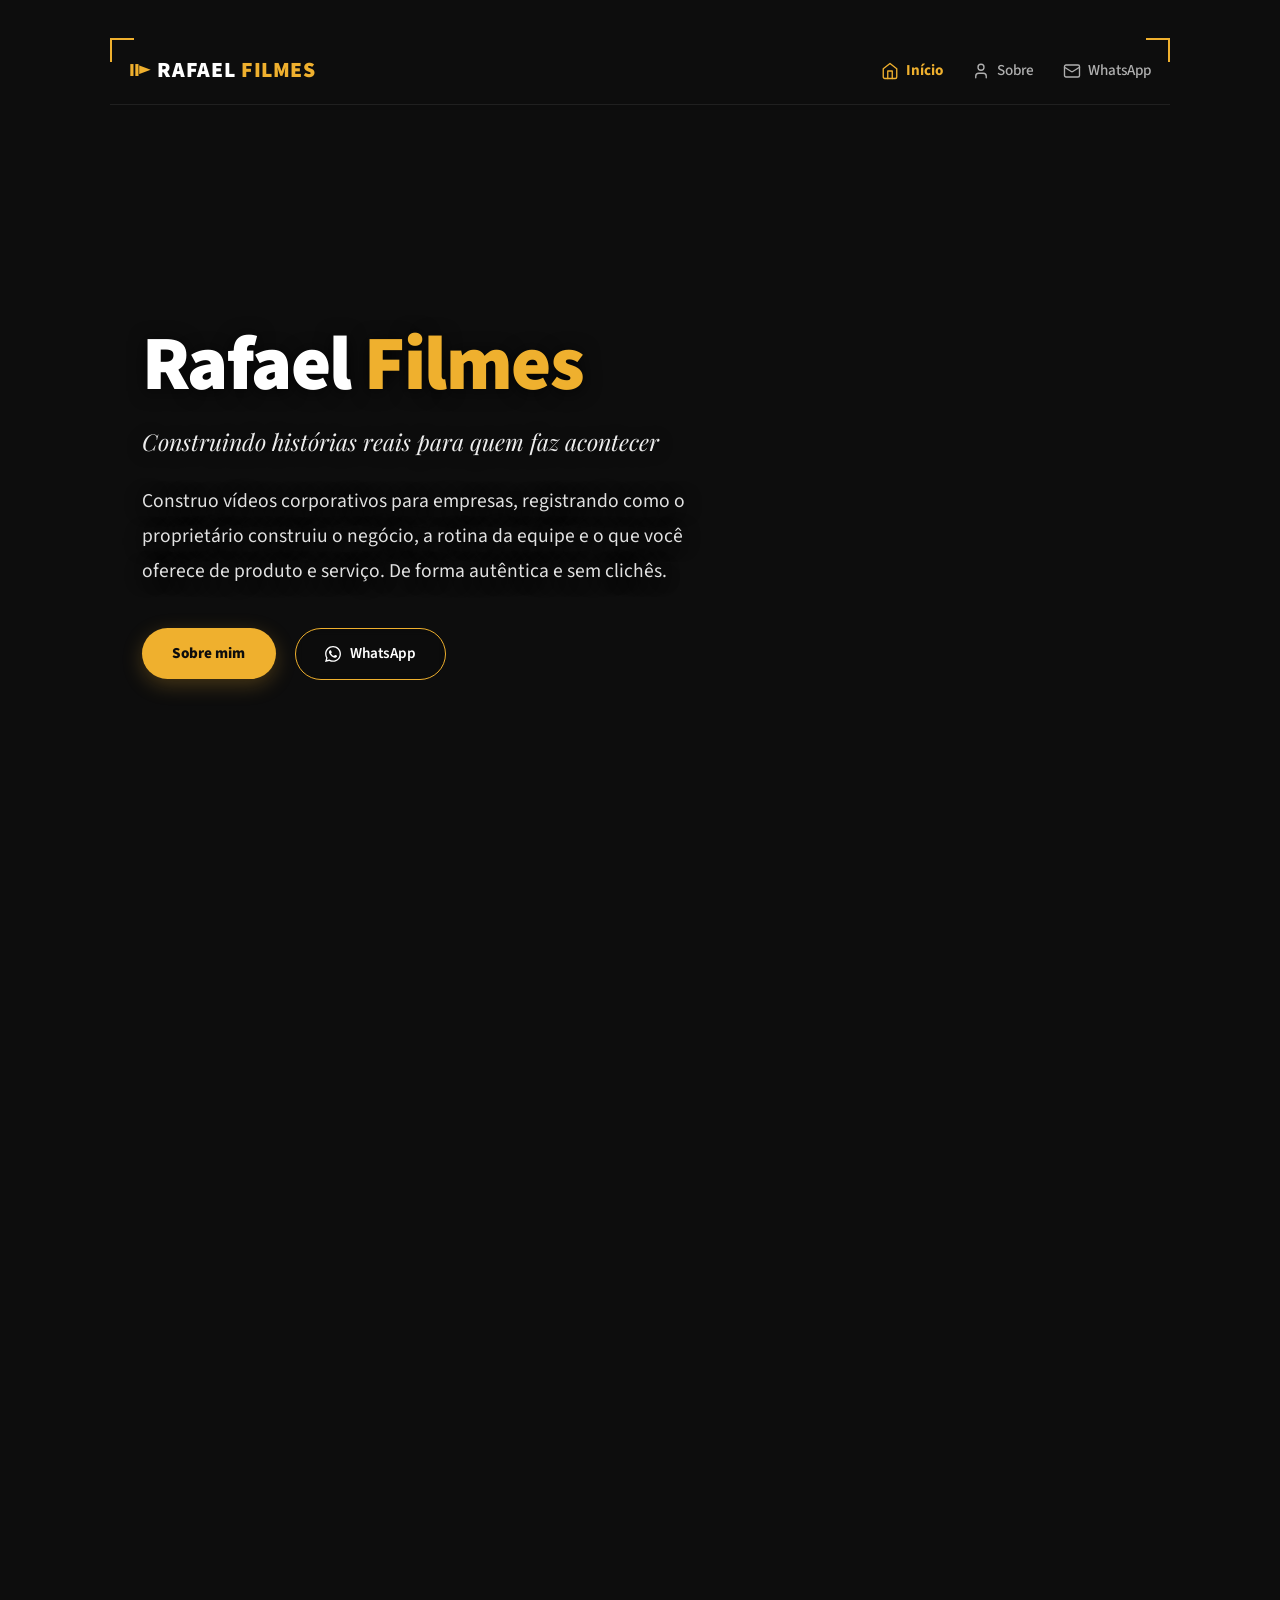
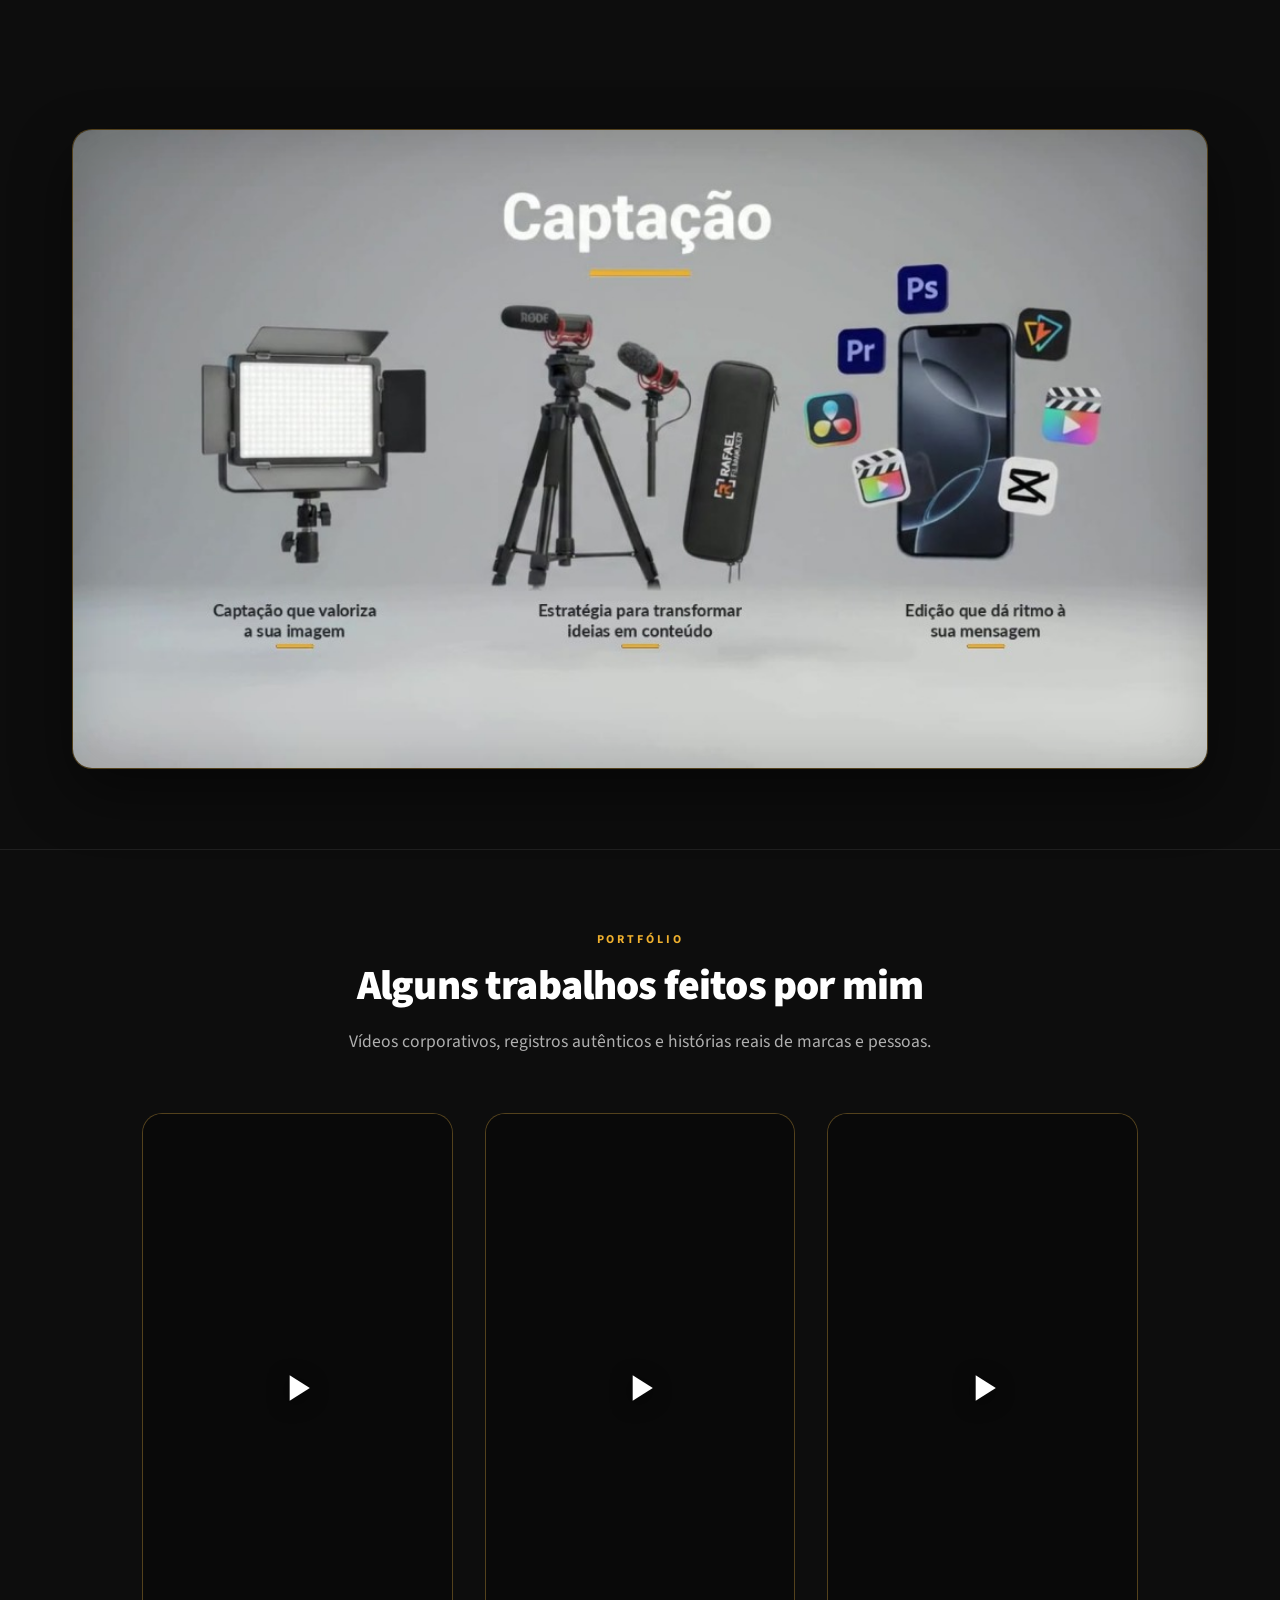
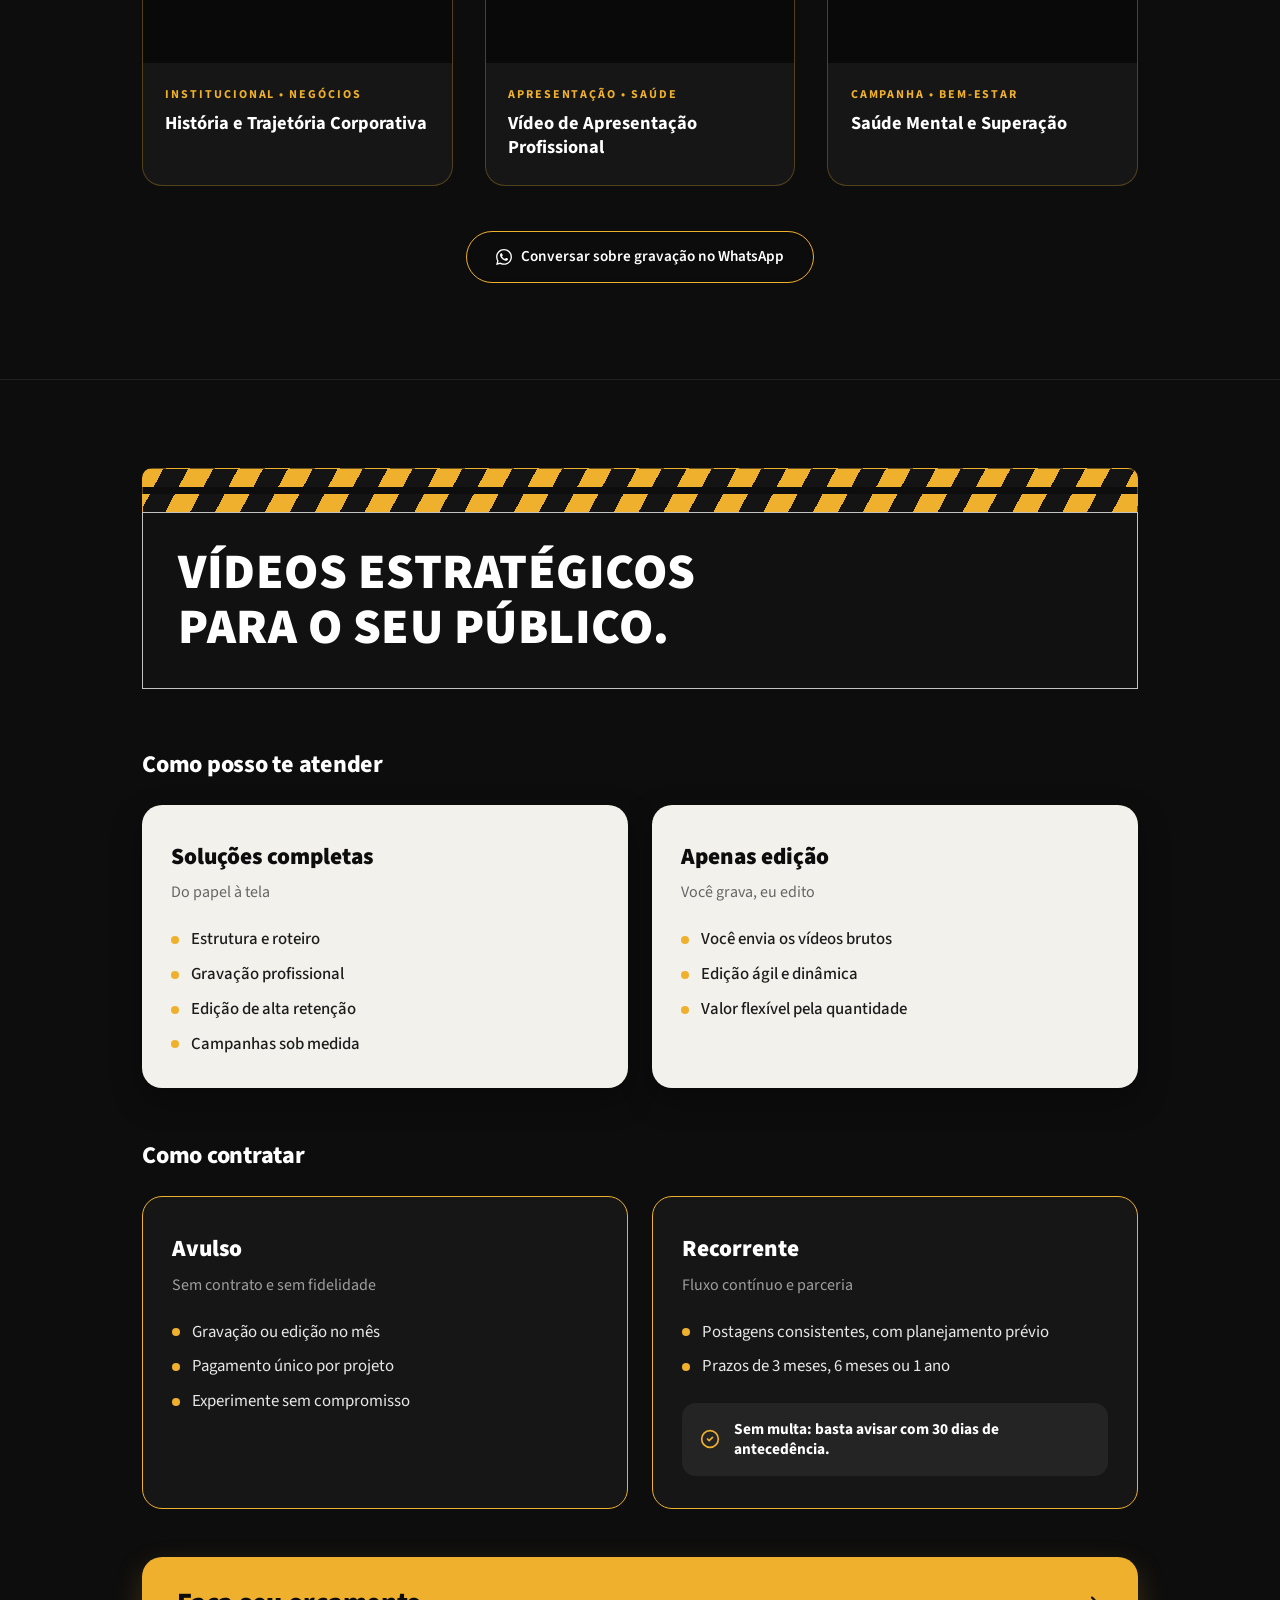
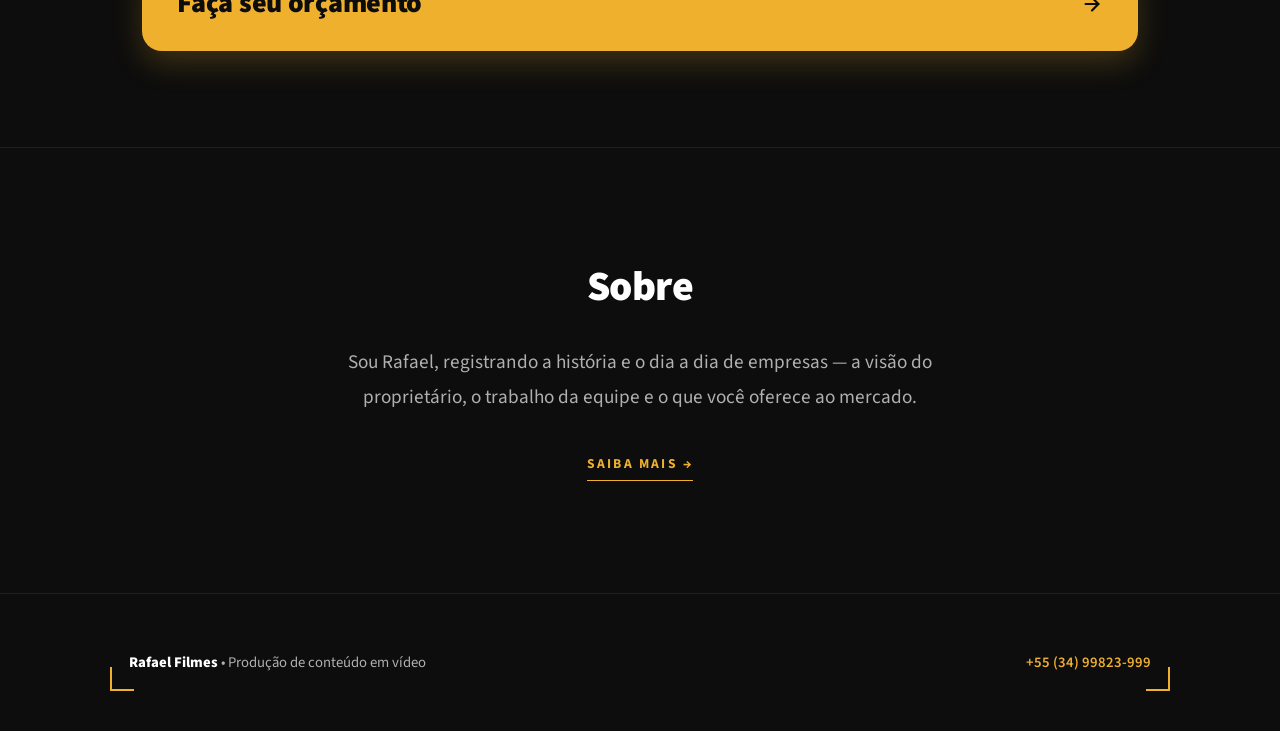
==== index.html @ b5380aaa "fix(mobile): re-mux MP4 com faststart (moov no inicio), previne auto-pause indevido no load, remove " ====
<!DOCTYPE html>
<html lang="pt-BR">
<head>
  <meta charset="UTF-8">
  <meta name="viewport" content="width=device-width, initial-scale=1.0">
  <title>Rafael Filmes</title>
  <meta name="description" content="Filmes e registros corporativos para empresas. Mostrando como você construiu o seu negócio e sua equipe.">

  <!-- Fontes Oficiais Idênticas à Referência (Playfair Display & Source Sans 3) -->
  <link rel="preconnect" href="https://fonts.googleapis.com">
  <link rel="preconnect" href="https://fonts.gstatic.com" crossorigin>
  <link href="https://fonts.googleapis.com/css2?family=Playfair+Display:ital,wght@0,400;0,500;0,600;0,700;1,400;1,500;1,600&family=Source+Sans+3:ital,wght@0,300;0,400;0,500;0,600;0,700;0,900;1,300;1,400&display=swap" rel="stylesheet">

  <link rel="stylesheet" href="css/style.css?v=9">
</head>
<body>

  <!-- ==========================================================================
       HERO + HEADER TRAVADOS NO SCROLL ENQUANTO O VÍDEO AVANÇA/VOLTA
       ========================================================================== -->
  <div class="hero-scroll-track" id="heroScrollTrack">
    <div class="hero-sticky-stage" id="heroStickyStage">

      <!-- Camada de Fundo da Hero: Vídeo Controlado pelo Scroll + Gradiente de Leitura -->
      <div class="hero-bg-video-layer" aria-hidden="true">
        <video
          id="heroScrollVideo"
          class="hero-scroll-video"
          src="videos/video_camera_1080p_limpo_sem_marca.mp4?v=2"
          muted
          playsinline
          webkit-playsinline
          preload="auto"
          disablePictureInPicture
          disableRemotePlayback
          tabindex="-1"></video>
        <div class="hero-bg-gradient"></div>
      </div>

      <!-- ======================================================================
           HEADER MINIMALISTA
           ====================================================================== -->
      <header class="site-header">
        <div class="container header-row">
          <a href="index.html" class="logo">
            <span class="logo-icon">II&#9658;</span> RAFAEL <span class="logo-accent">FILMES</span>
          </a>

          <nav class="nav-links" id="navLinks">
            <a href="index.html" class="nav-item active">
              <svg width="18" height="18" viewBox="0 0 24 24" fill="none" stroke="currentColor" stroke-width="1.8" stroke-linecap="round" stroke-linejoin="round">
                <path d="m3 9 9-7 9 7v11a2 2 0 0 1-2 2H5a2 2 0 0 1-2-2z"></path>
                <polyline points="9 22 9 12 15 12 15 22"></polyline>
              </svg>
              <span>Início</span>
            </a>

            <a href="sobre.html" class="nav-item">
              <svg width="18" height="18" viewBox="0 0 24 24" fill="none" stroke="currentColor" stroke-width="1.8" stroke-linecap="round" stroke-linejoin="round">
                <path d="M19 21v-2a4 4 0 0 0-4-4H9a4 4 0 0 0-4 4v2"></path>
                <circle cx="12" cy="7" r="4"></circle>
              </svg>
              <span>Sobre</span>
            </a>

            <!-- Redirecionamento exclusivo para WhatsApp -->
            <a href="https://wa.me/553499823999?text=Ol%C3%A1%20Rafael,%20vi%20seu%20site%20e%20gostaria%20de%20conversar%20sobre%20um%20v%C3%ADdeo%20para%20minha%20empresa." 
               class="nav-item" 
               target="_blank" 
               rel="noopener noreferrer">
              <svg width="18" height="18" viewBox="0 0 24 24" fill="none" stroke="currentColor" stroke-width="1.8" stroke-linecap="round" stroke-linejoin="round">
                <rect width="20" height="16" x="2" y="4" rx="2"></rect>
                <path d="m22 7-8.97 5.7a1.94 1.94 0 0 1-2.06 0L2 7"></path>
              </svg>
              <span>WhatsApp</span>
            </a>
          </nav>
        </div>
      </header>

      <!-- ======================================================================
           HERO PRINCIPAL (TEXTO SOBRE A ANIMAÇÃO DE FUNDO)
           ====================================================================== -->
      <section class="container hero-section-wrap">
        <div class="hero-minimal">
          <div class="hero-text-col">
            <h1 class="hero-name">Rafael <span class="logo-accent">Filmes</span></h1>
            <p class="hero-subtitle">Construindo histórias reais para quem faz acontecer</p>

            <p class="hero-bio">
            Construo vídeos corporativos para empresas, registrando como o proprietário construiu o negócio, a rotina da equipe e o que você oferece de produto e serviço. De forma autêntica e sem clichês.
            </p>

            <div class="hero-actions">
              <!-- Botão "Sobre mim" (Amarelo Âmbar da Paleta) -->
              <a href="sobre.html" class="btn-pill-light">
                Sobre mim
              </a>

              <!-- Botão WhatsApp direto -->
              <a href="https://wa.me/553499823999?text=Ol%C3%A1%20Rafael,%20gostaria%20de%20conversar%20sobre%20a%20grava%C3%A7%C3%A3o%20de%20um%20v%C3%ADdeo%20para%20minha%20empresa." 
                 class="btn-pill-outline" 
                 target="_blank" 
                 rel="noopener noreferrer">
                <svg width="16" height="16" viewBox="0 0 24 24" fill="currentColor">
                  <path d="M.057 24l1.687-6.163c-1.041-1.804-1.588-3.849-1.587-5.946.003-6.556 5.338-11.891 11.893-11.891 3.181.001 6.167 1.24 8.413 3.488 2.245 2.248 3.481 5.236 3.48 8.414-.003 6.557-5.338 11.892-11.893 11.892-1.99-.001-3.951-.5-5.688-1.448l-6.305 1.654zm6.597-3.807c1.676.995 3.276 1.591 5.392 1.592 5.448 0 9.886-4.434 9.889-9.885.002-5.462-4.415-9.89-9.881-9.892-5.452 0-9.887 4.434-9.889 9.884-.001 2.225.651 3.891 1.746 5.634l-.999 3.648 3.742-.981zm11.387-5.464c-.074-.124-.272-.198-.57-.347-.297-.149-1.758-.868-2.031-.967-.272-.099-.47-.149-.669.149-.198.297-.768.967-.941 1.165-.173.198-.347.223-.644.074-.297-.149-1.255-.462-2.39-1.475-.883-.788-1.48-1.761-1.653-2.059-.173-.297-.018-.458.13-.606.134-.133.297-.347.446-.521.151-.172.2-.296.3-.495.099-.198.05-.372-.025-.521-.075-.148-.669-1.611-.916-2.206-.242-.579-.487-.501-.669-.51l-.57-.01c-.198 0-.52.074-.792.372s-1.04 1.016-1.04 2.479 1.065 2.876 1.213 3.074c.149.198 2.095 3.2 5.076 4.487.709.306 1.263.489 1.694.626.712.226 1.36.194 1.872.118.571-.085 1.758-.719 2.006-1.413.248-.695.248-1.29.173-1.414z"/>
                </svg>
                <span>WhatsApp</span>
              </a>
            </div>
          </div>
        </div>
      </section>

    </div>
  </div>

  <main>

    <!-- ==========================================================================
         SEÇÃO: CAPTAÇÃO · ESTRATÉGIA · EDIÇÃO
         ========================================================================== -->
    <section class="home-captacao-section" aria-label="Como os vídeos são produzidos">
      <div class="cap-wrap">
        <div class="cap-block" id="captacao">
          <div class="cap-stage">
            <video id="capVideo" class="cap-video"
                   src="videos/captacao_editado.mp4?v=5"
                   poster="img/captacao_poster.jpg"
                   muted
                   playsinline
                   webkit-playsinline
                   loop
                   preload="auto"
                   disablePictureInPicture
                   disableRemotePlayback
                   autoplay controlsList="nodownload nofullscreen noremoteplayback noplaybackrate"
                   aria-label="Captação, estratégia e edição: como os vídeos da Rafael Filmes são produzidos">
            </video>
          </div>

          <div class="cap-texts">
            <article class="cap-col" data-reveal="3.7">
              <h3 class="cap-col-title">Captação que valoriza a sua imagem</h3>
              <p>Cada detalhe da gravação é pensado para transmitir profissionalismo, autoridade e credibilidade. A captação combina enquadramento, iluminação, qualidade de áudio e direção visual para transformar a sua mensagem em um conteúdo claro, envolvente e alinhado ao posicionamento da sua marca.</p>
            </article>

            <article class="cap-col" data-reveal="4.6">
              <h3 class="cap-col-title">Estratégia para transformar ideias em conteúdo</h3>
              <p>Um vídeo relevante começa antes da gravação. Estrutura o roteiro, organiza a narrativa e direciona cada etapa para que o conteúdo tenha clareza, ritmo e propósito. O resultado é uma comunicação mais objetiva, natural e preparada para prender a atenção do público.</p>
            </article>

            <article class="cap-col" data-reveal="5.5">
              <h3 class="cap-col-title">Edição que dá ritmo à sua mensagem</h3>
              <p>Na pós-produção, cada corte é pensado para manter o interesse e potencializar a comunicação. O vídeo recebe edição dinâmica, legendas, trilha sonora, elementos visuais, ajustes de cor e recursos criativos que tornam o conteúdo mais profissional, atual e adequado às plataformas digitais.</p>
            </article>
          </div>
        </div>
      </div>
    </section>

    <!-- ==========================================================================
         SEÇÃO: ALGUNS TRABALHOS FEITOS POR MIM
         ========================================================================== -->
    <section class="home-portfolio-section">
      <div class="container">
        <div class="portfolio-header">
          <p class="portfolio-kicker">Portfólio</p>
          <h2 class="portfolio-title">Alguns trabalhos feitos por mim</h2>
          <p class="portfolio-subtitle">
            Vídeos corporativos, registros autênticos e histórias reais de marcas e pessoas.
          </p>
        </div>

        <div class="portfolio-grid">
          <!-- Vídeo 1 -->
          <article class="portfolio-card">
            <div class="portfolio-video-wrap">
              <video class="portfolio-video" disablePictureInPicture preload="auto" playsinline>
                <source src="videos/video1.mp4#t=0.1" type="video/mp4">
                Seu navegador não suporta este formato de vídeo.
              </video>
            </div>
            <div class="portfolio-card-info">
              <span class="portfolio-card-category">Institucional &bull; Negócios</span>
              <h3 class="portfolio-card-title">História e Trajetória Corporativa</h3>
            </div>
          </article>

          <!-- Vídeo 2 -->
          <article class="portfolio-card">
            <div class="portfolio-video-wrap">
              <video class="portfolio-video" disablePictureInPicture preload="auto" playsinline>
                <source src="videos/video2.mp4#t=0.1" type="video/mp4">
                Seu navegador não suporta este formato de vídeo.
              </video>
            </div>
            <div class="portfolio-card-info">
              <span class="portfolio-card-category">Apresentação &bull; Saúde</span>
              <h3 class="portfolio-card-title">Vídeo de Apresentação Profissional</h3>
            </div>
          </article>

          <!-- Vídeo 3 -->
          <article class="portfolio-card">
            <div class="portfolio-video-wrap">
              <video class="portfolio-video" disablePictureInPicture preload="auto" playsinline>
                <source src="videos/video3.mp4#t=0.1" type="video/mp4">
                Seu navegador não suporta este formato de vídeo.
              </video>
            </div>
            <div class="portfolio-card-info">
              <span class="portfolio-card-category">Campanha &bull; Bem-estar</span>
              <h3 class="portfolio-card-title">Saúde Mental e Superação</h3>
            </div>
          </article>
        </div>

        <!-- Botão de Ação abaixo dos vídeos (igual à referência) -->
        <div class="portfolio-footer-cta">
          <a href="https://wa.me/553499823999?text=Ol%C3%A1%20Rafael,%20vi%20seus%20v%C3%ADdeos%20e%20gostaria%20de%20conversar%20sobre%20a%20grava%C3%A7%C3%A3o%20de%20um%20v%C3%ADdeo." 
             class="btn-pill-outline" 
             target="_blank" 
             rel="noopener noreferrer">
            <svg width="16" height="16" viewBox="0 0 24 24" fill="currentColor">
              <path d="M.057 24l1.687-6.163c-1.041-1.804-1.588-3.849-1.587-5.946.003-6.556 5.338-11.891 11.893-11.891 3.181.001 6.167 1.24 8.413 3.488 2.245 2.248 3.481 5.236 3.48 8.414-.003 6.557-5.338 11.892-11.893 11.892-1.99-.001-3.951-.5-5.688-1.448l-6.305 1.654zm6.597-3.807c1.676.995 3.276 1.591 5.392 1.592 5.448 0 9.886-4.434 9.889-9.885.002-5.462-4.415-9.89-9.881-9.892-5.452 0-9.887 4.434-9.889 9.884-.001 2.225.651 3.891 1.746 5.634l-.999 3.648 3.742-.981zm11.387-5.464c-.074-.124-.272-.198-.57-.347-.297-.149-1.758-.868-2.031-.967-.272-.099-.47-.149-.669.149-.198.297-.768.967-.941 1.165-.173.198-.347.223-.644.074-.297-.149-1.255-.462-2.39-1.475-.883-.788-1.48-1.761-1.653-2.059-.173-.297-.018-.458.13-.606.134-.133.297-.347.446-.521.151-.172.2-.296.3-.495.099-.198.05-.372-.025-.521-.075-.148-.669-1.611-.916-2.206-.242-.579-.487-.501-.669-.51l-.57-.01c-.198 0-.52.074-.792.372s-1.04 1.016-1.04 2.479 1.065 2.876 1.213 3.074c.149.198 2.095 3.2 5.076 4.487.709.306 1.263.489 1.694.626.712.226 1.36.194 1.872.118.571-.085 1.758-.719 2.006-1.413.248-.695.248-1.29.173-1.414z"/>
            </svg>
            <span>Conversar sobre gravação no WhatsApp</span>
          </a>
        </div>
      </div>
    </section>

    <!-- ==========================================================================
         SEÇÃO: SERVIÇOS E COMO CONTRATAR (AGREGAMENTOS DA IMAGEM ENVIADA)
         ========================================================================== -->
    <section class="services-clapper-section">
      <div class="container">
        <!-- Moldura de Claquete Cinematográfica -->
        <div class="clapper-banner">
          <div class="clapper-stripes" aria-hidden="true"></div>
          <div class="clapper-headline-box">
            <h2 class="clapper-headline">VÍDEOS ESTRATÉGICOS<br>PARA O SEU PÚBLICO.</h2>
          </div>
        </div>

        <!-- Bloco 1: Como posso te atender (Cards Claros Off-White #F2F1EC) -->
        <div class="services-block">
          <h3 class="services-section-label">Como posso te atender</h3>
          <div class="services-cards-grid">
            <!-- Card Soluções Completas -->
            <div class="service-card-light">
              <h4 class="service-card-title">Soluções completas</h4>
              <p class="service-card-sub">Do papel à tela</p>
              <ul class="service-bullet-list">
                <li>Estrutura e roteiro</li>
                <li>Gravação profissional</li>
                <li>Edição de alta retenção</li>
                <li>Campanhas sob medida</li>
              </ul>
            </div>

            <!-- Card Apenas Edição -->
            <div class="service-card-light">
              <h4 class="service-card-title">Apenas edição</h4>
              <p class="service-card-sub">Você grava, eu edito</p>
              <ul class="service-bullet-list">
                <li>Você envia os vídeos brutos</li>
                <li>Edição ágil e dinâmica</li>
                <li>Valor flexível pela quantidade</li>
              </ul>
            </div>
          </div>
        </div>

        <!-- Bloco 2: Como contratar (Cards Escuros com Borda Dourada #EFB02E) -->
        <div class="services-block">
          <h3 class="services-section-label">Como contratar</h3>
          <div class="services-cards-grid">
            <!-- Card Avulso -->
            <div class="service-card-dark">
              <h4 class="service-card-title">Avulso</h4>
              <p class="service-card-sub">Sem contrato e sem fidelidade</p>
              <ul class="service-bullet-list">
                <li>Gravação ou edição no mês</li>
                <li>Pagamento único por projeto</li>
                <li>Experimente sem compromisso</li>
              </ul>
            </div>

            <!-- Card Recorrente -->
            <div class="service-card-dark">
              <h4 class="service-card-title">Recorrente</h4>
              <p class="service-card-sub">Fluxo contínuo e parceria</p>
              <ul class="service-bullet-list">
                <li>Postagens consistentes, com planejamento prévio</li>
                <li>Prazos de 3 meses, 6 meses ou 1 ano</li>
              </ul>

              <div class="service-badge-notice">
                <svg width="20" height="20" viewBox="0 0 24 24" fill="none" stroke="currentColor" stroke-width="2" stroke-linecap="round" stroke-linejoin="round">
                  <circle cx="12" cy="12" r="10"></circle>
                  <path d="m9 12 2 2 4-4"></path>
                </svg>
                <span><strong>Sem multa: basta avisar com 30 dias de antecedência.</strong></span>
              </div>
            </div>
          </div>
        </div>

        <!-- Botão Largo Amarelo Âmbar: Faça seu orçamento -->
        <a href="https://wa.me/553499823999?text=Ol%C3%A1%20Rafael,%20gostaria%20de%20fazer%20um%20or%C3%A7amento%20para%20produ%C3%A7%C3%A3o%20de%20v%C3%ADdeo." 
           class="cta-banner-amber" 
           target="_blank" 
           rel="noopener noreferrer">
          <span>Faça seu orçamento</span>
          <svg width="22" height="22" viewBox="0 0 24 24" fill="none" stroke="currentColor" stroke-width="2.4" stroke-linecap="round" stroke-linejoin="round">
            <path d="M5 12h14"></path>
            <path d="m12 5 7 7-7 7"></path>
          </svg>
        </a>
      </div>
    </section>

    <!-- ==========================================================================
         SEÇÃO SOBRE CENTRALIZADA (IDÊNTICA À FOTO ENVIADA)
         ========================================================================== -->
    <section class="home-sobre-section">
      <div class="container">
        <h2 class="home-sobre-title">Sobre</h2>
        
        <p class="home-sobre-desc">
          Sou Rafael, registrando a história e o dia a dia de empresas — a visão do proprietário, o trabalho da equipe e o que você oferece ao mercado.
        </p>

        <a href="sobre.html" class="home-sobre-link">
          SAIBA MAIS &rarr;
        </a>
      </div>
    </section>
  </main>

  <!-- Rodapé Simples e Discreto -->
  <footer class="site-footer">
    <div class="container footer-row">
      <span><strong>Rafael Filmes</strong> &bull; Produção de conteúdo em vídeo</span>
      <a href="https://wa.me/553499823999" target="_blank" rel="noopener noreferrer" class="footer-wa">
        +55 (34) 99823-999
      </a>
    </div>
  </footer>

  <script src="js/main.js?v=5"></script>

  <!-- Script: Menu Mobile + Player com suporte a arrastar/deslizar no carrossel -->
  <script>
    // Menu Mobile
    var menuToggle = document.getElementById('menuToggle');
    var navLinks = document.getElementById('navLinks');
    if (menuToggle && navLinks) {
      menuToggle.addEventListener('click', function () {
        var isOpen = navLinks.classList.toggle('is-open');
        menuToggle.classList.toggle('is-active', isOpen);
        menuToggle.setAttribute('aria-expanded', isOpen);
      });
      navLinks.querySelectorAll('.nav-item').forEach(function (link) {
        link.addEventListener('click', function () {
          navLinks.classList.remove('is-open');
          menuToggle.classList.remove('is-active');
          menuToggle.setAttribute('aria-expanded', 'false');
        });
      });
    }

    // Vídeo da Hero controlado pelo Scroll (avança ao rolar p/ baixo, volta ao rolar p/ cima)
    var heroVideo = document.getElementById('heroScrollVideo');
    var heroTrack = document.getElementById('heroScrollTrack');
    var heroStage = document.getElementById('heroStickyStage');

    if (heroVideo && heroTrack && heroStage) {
      heroVideo.muted = true;
      heroVideo.controls = false;
      heroVideo.pause();

      var fps = 24;
      var totalFrames = 85;
      var pendingFrame = 0;
      var renderedFrame = -1;
      var heroRafId = null;

      function computeHeroScrollProgress() {
        var maxScroll = heroTrack.offsetHeight - heroStage.offsetHeight;
        if (maxScroll <= 0) return 0;
        var scrolled = window.scrollY - heroTrack.offsetTop;
        return Math.max(0, Math.min(1, scrolled / maxScroll));
      }

      function applyPendingFrame() {
        heroRafId = null;
        if (heroVideo.readyState < 2) return;
        if (pendingFrame === renderedFrame) return;
        if (heroVideo.seeking) return;

        renderedFrame = pendingFrame;
        heroVideo.currentTime = (renderedFrame + 0.1) / fps;
      }

      function onHeroScroll() {
        var progress = computeHeroScrollProgress();
        var nextFrame = Math.round(progress * totalFrames);
        if (nextFrame !== pendingFrame) {
          pendingFrame = nextFrame;
          if (!heroRafId && !heroVideo.seeking) {
            heroRafId = requestAnimationFrame(applyPendingFrame);
          }
        }
      }

      // Assim que o decodificador terminar um frame, aplica o próximo imediatamente se o scroll avançou
      heroVideo.addEventListener('seeked', function () {
        if (pendingFrame !== renderedFrame && !heroRafId) {
          heroRafId = requestAnimationFrame(applyPendingFrame);
        }
      });

      function initHeroVideo() {
        if (heroVideo.duration && !isNaN(heroVideo.duration)) {
          totalFrames = Math.max(1, Math.floor(heroVideo.duration * fps) - 1);
          var progress = computeHeroScrollProgress();
          pendingFrame = Math.round(progress * totalFrames);
          applyPendingFrame();
        }
      }

      heroVideo.addEventListener('loadedmetadata', initHeroVideo);
      heroVideo.addEventListener('loadeddata', initHeroVideo);
      heroVideo.addEventListener('canplay', initHeroVideo);
      if (heroVideo.readyState >= 1) {
        initHeroVideo();
      }

      // Carrega o vídeo inteiro na memória RAM (Blob) quando aberto via HTTP/HTTPS para zero atraso de rede no scroll
      if (window.location.protocol === 'http:' || window.location.protocol === 'https:') {
        var videoSrc = heroVideo.getAttribute('src');
        if (videoSrc) {
          fetch(videoSrc)
            .then(function (res) { return res.blob(); })
            .then(function (blob) {
              var blobUrl = URL.createObjectURL(blob);
              heroVideo.src = blobUrl;
              heroVideo.load();
            })
            .catch(function () {});
        }
      }

      // Desbloqueia busca de frames em navegadores mobile (iOS/Android) no primeiro toque
      var unlockedMobileVideo = false;
      window.addEventListener('touchstart', function () {
        if (!unlockedMobileVideo && heroVideo) {
          unlockedMobileVideo = true;
          var p = heroVideo.play();
          if (p && typeof p.then === 'function') {
            p.then(function () {
              heroVideo.pause();
              onHeroScroll();
            }).catch(function () {});
          }
        }
      }, { passive: true, once: true });

      heroVideo.addEventListener('contextmenu', function (e) { e.preventDefault(); });
      window.addEventListener('scroll', onHeroScroll, { passive: true });
      window.addEventListener('resize', onHeroScroll, { passive: true });
    }

    var portfolioGrid = document.querySelector('.portfolio-grid');
    var currentPlayingVideo = null;
    var playScrollLeft = 0;
    var playWindowScrollY = 0;
    var isDragging = false;
    var startX = 0;
    var scrollStart = 0;
    var moved = 0;

    // Função para pausar todos os vídeos em reprodução do portfólio
    function pauseActiveVideo() {
      if (currentPlayingVideo && !currentPlayingVideo.paused) {
        currentPlayingVideo.pause();
      }
      document.querySelectorAll('.portfolio-video').forEach(function (v) {
        if (!v.paused) {
          v.pause();
        }
      });
    }

    // 1. Pausa imediata ao rolar a página para cima ou para baixo (Vertical Scroll)
    window.addEventListener('scroll', function () {
      if (currentPlayingVideo && !currentPlayingVideo.paused) {
        if (Math.abs(window.scrollY - playWindowScrollY) > 20) {
          pauseActiveVideo();
        }
      }
    }, { passive: true });

    // 2. Pausa imediata ao trocar de aba, minimizar o navegador ou perder o foco da janela
    document.addEventListener('visibilitychange', function () {
      if (document.hidden) {
        pauseActiveVideo();
      }
    });
    window.addEventListener('blur', pauseActiveVideo);
    window.addEventListener('pagehide', pauseActiveVideo);

    // 3. IntersectionObserver: garante que se o vídeo sair da área visível da tela, ele pause
    if ('IntersectionObserver' in window) {
      var videoObserver = new IntersectionObserver(function (entries) {
        entries.forEach(function (entry) {
          if (!entry.isIntersecting && !entry.target.paused) {
            entry.target.pause();
          }
        });
      }, { threshold: 0.6 });

      document.querySelectorAll('.portfolio-video').forEach(function (v) {
        videoObserver.observe(v);
      });
    }

    if (portfolioGrid) {
      // 4. Suporte a arrastar com mouse (Desktop)
      portfolioGrid.addEventListener('mousedown', function (e) {
        isDragging = false;
        moved = 0;
        startX = e.pageX - portfolioGrid.offsetLeft;
        scrollStart = portfolioGrid.scrollLeft;
        portfolioGrid.classList.add('is-dragging');
      });

      window.addEventListener('mousemove', function (e) {
        if (!portfolioGrid.classList.contains('is-dragging')) return;
        var x = e.pageX - portfolioGrid.offsetLeft;
        var walk = (x - startX);
        moved = Math.abs(walk);
        if (moved > 6) {
          isDragging = true;
          pauseActiveVideo();
        }
        portfolioGrid.scrollLeft = scrollStart - (walk * 1.3);
      });

      window.addEventListener('mouseup', function () {
        if (portfolioGrid.classList.contains('is-dragging')) {
          portfolioGrid.classList.remove('is-dragging');
          setTimeout(function () { isDragging = false; }, 80);
        }
      });

      // 5. NO CELULAR: Ao mover o dedo na tela (Horizontal ou Vertical) -> Pausa imediata
      var touchStartX = 0;
      var touchStartY = 0;
      portfolioGrid.addEventListener('touchstart', function (e) {
        if (e.touches && e.touches[0]) {
          touchStartX = e.touches[0].clientX;
          touchStartY = e.touches[0].clientY;
        }
      }, { passive: true });

      portfolioGrid.addEventListener('touchmove', function (e) {
        if (e.touches && e.touches[0]) {
          var diffX = Math.abs(e.touches[0].clientX - touchStartX);
          var diffY = Math.abs(e.touches[0].clientY - touchStartY);
          if (diffX > 15 || diffY > 15) {
            pauseActiveVideo();
          }
        }
      }, { passive: true });

      // 6. Ao rolar o carrossel (Scroll com inércia / snap)
      portfolioGrid.addEventListener('scroll', function () {
        if (currentPlayingVideo && !currentPlayingVideo.paused) {
          if (Math.abs(portfolioGrid.scrollLeft - playScrollLeft) > 20) {
            pauseActiveVideo();
          }
        }
      }, { passive: true });
    }

    // Players de Vídeo (play/pause ao tocar, sem expandir)
    document.querySelectorAll('.portfolio-video-wrap').forEach(function (wrap) {
      var video = wrap.querySelector('video');
      var btn = document.createElement('button');
      btn.className = 'portfolio-play-btn';
      btn.setAttribute('aria-label', 'Reproduzir vídeo');
      btn.innerHTML = '<svg width="26" height="26" viewBox="0 0 24 24" fill="currentColor"><path d="M8 5v14l11-7z"/></svg>';
      wrap.appendChild(btn);

      wrap.addEventListener('click', function (e) {
        // Se estava arrastando o carrossel, não ativa o play
        if (isDragging) return;

        if (video.paused) {
          // Pausa outros vídeos
          document.querySelectorAll('.portfolio-video').forEach(function (v) {
            if (v !== video) v.pause();
          });
          video.play();
        } else {
          video.pause();
        }
      });

      video.addEventListener('play', function () {
        currentPlayingVideo = video;
        playWindowScrollY = window.scrollY;
        if (portfolioGrid) {
          playScrollLeft = portfolioGrid.scrollLeft;
        }
        wrap.classList.add('is-playing');
      });

      video.addEventListener('pause', function () {
        wrap.classList.remove('is-playing');
        if (currentPlayingVideo === video) {
          currentPlayingVideo = null;
        }
      });

      video.addEventListener('ended', function () {
        wrap.classList.remove('is-playing');
        if (currentPlayingVideo === video) {
          currentPlayingVideo = null;
        }
      });

      video.addEventListener('contextmenu', function (e) { e.preventDefault(); });
    });
  </script>

</body>
</html>
---- css/style.css ----
/* ==========================================================================
   RAFAEL FILMES // TIPOGRAFIA IDÊNTICA À REFERÊNCIA (caioaugusto.com)
   Fontes: Source Sans 3 (sans) + Playfair Display (serif)
   ========================================================================== */

:root {
  --bg: #0d0d0d;
  --bg-card: #161616;
  --surface-light: #f2f1ec;
  --text-cream: #ffffff;
  --text-muted: #b0b0b0;
  --text-subtle: #888888;
  --accent-gold: #efb02e;

  --border-subtle: rgba(239, 176, 46, 0.28);
  --border-hover: rgba(239, 176, 46, 0.75);

  --btn-light-bg: #efb02e;
  --btn-light-text: #0d0d0d;

  /* Fontes exatas da referência */
  --font-sans: 'Source Sans 3', 'Source Sans Pro', -apple-system, BlinkMacSystemFont, sans-serif;
  --font-serif: 'Playfair Display', Georgia, serif;
}

/* Reset */
*, *::before, *::after {
  box-sizing: border-box;
  margin: 0;
  padding: 0;
}

html {
  color-scheme: dark;
  font-size: 16px;
}

body {
  background-color: var(--bg);
  color: var(--text-cream);
  font-family: var(--font-sans);
  font-weight: 400;
  line-height: 1.7;
  -webkit-font-smoothing: antialiased;
  -moz-osx-font-smoothing: grayscale;
  min-height: 100vh;
  display: flex;
  flex-direction: column;
}

.container {
  width: 100%;
  max-width: 1060px;
  margin: 0 auto;
  padding: 0 2rem;
}

/* ==========================================================================
   HEADER (COM CANTONEIRAS DOURADAS DA IMAGEM)
   ========================================================================== */
.site-header {
  position: relative;
  padding: 2.4rem 0 1.5rem 0;
}

.header-row {
  position: relative;
  display: flex;
  align-items: center;
  justify-content: space-between;
  padding: 0.9rem 1.2rem;
  border-bottom: 1px solid rgba(255, 255, 255, 0.08);
}

.header-row::before,
.header-row::after {
  content: '';
  position: absolute;
  top: 0;
  width: 24px;
  height: 24px;
  border-top: 2px solid var(--accent-gold);
  pointer-events: none;
}

.header-row::before {
  left: 0;
  border-left: 2px solid var(--accent-gold);
}

.header-row::after {
  right: 0;
  border-right: 2px solid var(--accent-gold);
}

.logo {
  font-family: var(--font-sans);
  font-size: 1.35rem;
  font-weight: 900;
  color: var(--text-cream);
  text-decoration: none;
  letter-spacing: 0.03em;
  display: inline-flex;
  align-items: center;
  gap: 0.35rem;
}

.logo-icon {
  color: var(--accent-gold);
  font-size: 1.15rem;
  letter-spacing: -0.05em;
  margin-right: 0.15rem;
}

.logo-accent {
  color: var(--accent-gold);
}

.nav-links {
  display: flex;
  align-items: center;
  gap: 1.8rem;
}

.nav-item {
  display: inline-flex;
  align-items: center;
  gap: 0.45rem;
  color: var(--text-muted);
  text-decoration: none;
  font-family: var(--font-sans);
  font-size: 0.95rem;
  font-weight: 500;
  transition: color 0.2s ease;
}

.nav-item svg {
  stroke-width: 1.8;
}

.nav-item:hover,
.nav-item.active {
  color: var(--accent-gold);
}

.nav-item.active {
  font-weight: 700;
}

/* Botão Menu Hamburger no celular (estilo limpo minimalista) */
.menu-toggle {
  display: none;
  flex-direction: column;
  justify-content: center;
  align-items: center;
  gap: 5px;
  width: 38px;
  height: 38px;
  background: transparent;
  border: none;
  cursor: pointer;
  padding: 0;
  z-index: 100;
}

.menu-toggle span {
  display: block;
  width: 22px;
  height: 2px;
  background-color: var(--text-cream);
  border-radius: 2px;
  transition: transform 0.25s ease, opacity 0.25s ease;
}

.menu-toggle.is-active span:nth-child(1) {
  transform: translateY(7px) rotate(45deg);
}

.menu-toggle.is-active span:nth-child(2) {
  opacity: 0;
}

.menu-toggle.is-active span:nth-child(3) {
  transform: translateY(-7px) rotate(-45deg);
}

/* ==========================================================================
   HERO PRINCIPAL (VÍDEO DE FUNDO TRAVADO NO SCROLL + GRADIENTE DE LEITURA)
   ========================================================================== */
.hero-scroll-track {
  position: relative;
  height: 185vh;
}

.hero-sticky-stage {
  position: sticky;
  top: 0;
  height: 100vh;
  height: 100dvh;
  display: flex;
  flex-direction: column;
  background-color: var(--bg);
  overflow: hidden;
  z-index: 20;
}

.hero-bg-video-layer {
  position: absolute;
  inset: 0;
  width: 100%;
  height: 100%;
  z-index: 0;
  display: flex;
  align-items: center;
  justify-content: flex-end;
  padding-right: 4vw;
  padding-top: 3rem;
  pointer-events: none;
  overflow: hidden;
  background-color: var(--bg);
}

.hero-scroll-video {
  width: min(68vw, 820px);
  height: min(72vh, 520px);
  object-fit: contain;
  object-position: center center;
  display: block;
  background-color: var(--bg);
  pointer-events: none;
  user-select: none;
}

.hero-scroll-video::-webkit-media-controls {
  display: none !important;
}

.hero-bg-gradient {
  position: absolute;
  inset: 0;
  background:
    linear-gradient(
      90deg,
      rgba(13, 13, 13, 0.86) 0%,
      rgba(13, 13, 13, 0.62) 45%,
      rgba(13, 13, 13, 0.28) 100%
    ),
    linear-gradient(
      180deg,
      rgba(13, 13, 13, 0.55) 0%,
      rgba(13, 13, 13, 0.2) 50%,
      rgba(13, 13, 13, 0.85) 100%
    );
  pointer-events: none;
}

.hero-sticky-stage .site-header {
  position: relative;
  z-index: 3;
}

.hero-section-wrap {
  position: relative;
  z-index: 2;
  flex: 1;
  display: flex;
  align-items: center;
  padding-top: 2rem;
  padding-bottom: 3.5rem;
}

.hero-minimal {
  width: 100%;
  display: flex;
  align-items: center;
}

.hero-text-col {
  max-width: 580px;
  text-shadow: 0 2px 18px rgba(0, 0, 0, 0.75);
}

/* "EU SOU" — tiny, uppercase, muito apagado, letra-espaçada */
.hero-kicker {
  font-family: var(--font-sans);
  font-size: 0.72rem;
  letter-spacing: 0.28em;
  text-transform: uppercase;
  color: rgba(255, 255, 255, 0.78);
  margin-bottom: 0.8rem;
  font-weight: 400;
}

/* Nome principal — Source Sans 3, peso 900 (ultra bold), enorme */
.hero-name {
  font-family: var(--font-sans);
  font-size: clamp(3.2rem, 6vw, 4.8rem);
  font-weight: 900;
  color: var(--text-cream);
  line-height: 1.05;
  letter-spacing: -0.02em;
  margin-bottom: 1.2rem;
}

/* Subtítulo — Playfair Display, itálico, cor cream */
.hero-subtitle {
  font-family: var(--font-serif);
  font-size: clamp(1.15rem, 2vw, 1.45rem);
  font-style: italic;
  font-weight: 400;
  color: var(--text-cream);
  line-height: 1.45;
  margin-bottom: 1.6rem;
  opacity: 0.92;
}

/* Bio — Source Sans 3, peso 400 */
.hero-bio {
  font-family: var(--font-sans);
  font-size: 1.22rem;
  color: rgba(255, 255, 255, 0.88);
  line-height: 1.8;
  margin-bottom: 2.4rem;
  font-weight: 400;
}

.hero-actions {
  display: flex;
  align-items: center;
  gap: 1.2rem;
  flex-wrap: wrap;
}

/* Botão Principal Amarelo Âmbar (Estilo da Imagem) */
.btn-pill-light {
  display: inline-flex;
  align-items: center;
  justify-content: center;
  padding: 0.78rem 1.9rem;
  border-radius: 999px;
  background-color: var(--btn-light-bg);
  color: var(--btn-light-text);
  font-family: var(--font-sans);
  font-weight: 800;
  font-size: 0.95rem;
  text-decoration: none;
  transition: all 0.25s ease;
  box-shadow: 0 6px 20px rgba(239, 176, 46, 0.25);
  text-shadow: none;
}

.btn-pill-light:hover {
  background-color: #ffc247;
  transform: translateY(-2px);
  box-shadow: 0 10px 25px rgba(239, 176, 46, 0.4);
}

/* Botão Contorno "WhatsApp" */
.btn-pill-outline {
  display: inline-flex;
  align-items: center;
  gap: 0.6rem;
  padding: 0.75rem 1.8rem;
  border-radius: 999px;
  background-color: rgba(13, 13, 13, 0.45);
  backdrop-filter: blur(4px);
  color: var(--text-cream);
  border: 1.5px solid var(--accent-gold);
  font-family: var(--font-sans);
  font-weight: 600;
  font-size: 0.95rem;
  text-decoration: none;
  transition: all 0.25s ease;
  text-shadow: none;
}

.btn-pill-outline:hover {
  border-color: #ffc247;
  background-color: rgba(239, 176, 46, 0.14);
  transform: translateY(-2px);
}

/* ==========================================================================
   SEÇÃO ALGUNS TRABALHOS FEITOS POR MIM
   ========================================================================== */
.home-portfolio-section {
  padding: 5rem 0 6rem 0;
  border-top: 1px solid rgba(255, 255, 255, 0.08);
}

.portfolio-header {
  text-align: center;
  max-width: 680px;
  margin: 0 auto 3.5rem auto;
}

.portfolio-kicker {
  font-family: var(--font-sans);
  font-size: 0.75rem;
  letter-spacing: 0.24em;
  text-transform: uppercase;
  color: var(--accent-gold);
  margin-bottom: 0.8rem;
  font-weight: 700;
}

.portfolio-title {
  font-family: var(--font-sans);
  font-size: clamp(2rem, 3.8vw, 2.6rem);
  font-weight: 900;
  color: var(--text-cream);
  line-height: 1.15;
  letter-spacing: -0.02em;
  margin-bottom: 1rem;
}

.portfolio-subtitle {
  font-family: var(--font-sans);
  font-size: 1.1rem;
  color: var(--text-muted);
  line-height: 1.7;
}

.portfolio-grid {
  display: grid;
  grid-template-columns: repeat(3, 1fr);
  gap: 2rem;
}

.portfolio-card {
  background-color: var(--bg-card);
  border: 1.5px solid var(--border-subtle);
  border-radius: 20px;
  overflow: hidden;
  transition: transform 0.25s ease, border-color 0.25s ease, box-shadow 0.25s ease;
  display: flex;
  flex-direction: column;
}

.portfolio-card:hover {
  transform: translateY(-4px);
  border-color: var(--accent-gold);
  box-shadow: 0 16px 36px rgba(0, 0, 0, 0.55);
}

.portfolio-video-wrap {
  width: 100%;
  aspect-ratio: 9 / 16;
  background-color: #090909;
  position: relative;
  overflow: hidden;
  cursor: pointer;
}

.portfolio-video {
  width: 100%;
  height: 100%;
  object-fit: cover;
  display: block;
}

.portfolio-play-btn {
  position: absolute;
  top: 50%;
  left: 50%;
  transform: translate(-50%, -50%);
  width: auto;
  height: auto;
  border: none;
  background: transparent;
  color: #ffffff;
  filter: drop-shadow(0 3px 10px rgba(0, 0, 0, 0.7));
  display: flex;
  align-items: center;
  justify-content: center;
  padding: 0;
  cursor: pointer;
  transition: opacity 0.25s ease, transform 0.25s ease, color 0.25s ease;
}

.portfolio-play-btn svg {
  width: 44px;
  height: 44px;
}

.portfolio-video-wrap:hover .portfolio-play-btn {
  transform: translate(-50%, -50%) scale(1.12);
  background: transparent;
  color: var(--accent-gold);
}

.portfolio-video-wrap.is-playing .portfolio-play-btn {
  opacity: 0;
  pointer-events: none;
}

.portfolio-card-info {
  padding: 1.4rem 1.4rem 1.6rem 1.4rem;
  display: flex;
  flex-direction: column;
  gap: 0.4rem;
}

.portfolio-card-category {
  font-family: var(--font-sans);
  font-size: 0.75rem;
  letter-spacing: 0.16em;
  text-transform: uppercase;
  color: var(--accent-gold);
  font-weight: 700;
}

.portfolio-card-title {
  font-family: var(--font-sans);
  font-size: 1.15rem;
  font-weight: 700;
  color: var(--text-cream);
  line-height: 1.3;
}

.portfolio-footer-cta {
  display: flex;
  justify-content: center;
  margin-top: 2.8rem;
}

/* ==========================================================================
   SEÇÃO: SERVIÇOS E COMO CONTRATAR (AGREGAMENTOS DA IMAGEM ENVIADA)
   ========================================================================== */
.services-clapper-section {
  padding: 5.5rem 0 6rem 0;
  border-top: 1px solid rgba(255, 255, 255, 0.08);
}

/* Claquete Cinematográfica */
.clapper-banner {
  margin-bottom: 3.5rem;
}

.clapper-stripes {
  height: 44px;
  border-radius: 10px 10px 0 0;
  background-color: #121212;
  background-image:
    linear-gradient(180deg, transparent 42%, #0d0d0d 42%, #0d0d0d 58%, transparent 58%),
    repeating-linear-gradient(
      -62deg,
      var(--accent-gold) 0px,
      var(--accent-gold) 22px,
      #141414 22px,
      #141414 44px
    );
  border: 1px solid rgba(239, 176, 46, 0.4);
  border-bottom: none;
}

.clapper-headline-box {
  background-color: #111111;
  border: 1.5px solid rgba(255, 255, 255, 0.75);
  padding: 2rem 2.2rem;
}

.clapper-headline {
  font-family: var(--font-sans);
  font-size: clamp(1.85rem, 4.5vw, 3.1rem);
  font-weight: 900;
  color: #ffffff;
  line-height: 1.12;
  letter-spacing: 0.01em;
  text-transform: uppercase;
}

/* Blocos de Serviços */
.services-block {
  margin-bottom: 3rem;
}

.services-section-label {
  font-family: var(--font-sans);
  font-size: 1.5rem;
  font-weight: 800;
  color: #ffffff;
  margin-bottom: 1.2rem;
  letter-spacing: -0.01em;
}

.services-cards-grid {
  display: grid;
  grid-template-columns: repeat(2, 1fr);
  gap: 1.5rem;
}

/* Cards Claros Off-White (#F2F1EC) — "Como posso te atender" */
.service-card-light {
  background-color: var(--surface-light);
  color: #111111;
  border-radius: 20px;
  padding: 2rem 1.8rem;
  box-shadow: 0 12px 30px rgba(0, 0, 0, 0.35);
}

.service-card-light .service-card-title {
  font-family: var(--font-sans);
  font-size: 1.45rem;
  font-weight: 900;
  color: #0d0d0d;
  margin-bottom: 0.2rem;
}

.service-card-light .service-card-sub {
  font-family: var(--font-sans);
  font-size: 1rem;
  color: #666666;
  margin-bottom: 1.3rem;
  font-weight: 400;
}

.service-card-light .service-bullet-list {
  list-style: none;
  display: flex;
  flex-direction: column;
  gap: 0.65rem;
}

.service-card-light .service-bullet-list li {
  position: relative;
  padding-left: 1.25rem;
  font-size: 1.05rem;
  font-weight: 500;
  color: #1c1c1c;
  line-height: 1.45;
}

.service-card-light .service-bullet-list li::before {
  content: '';
  position: absolute;
  left: 0;
  top: 0.52em;
  width: 8px;
  height: 8px;
  border-radius: 50%;
  background-color: var(--accent-gold);
}

/* Cards Escuros com Borda Dourada — "Como contratar" */
.service-card-dark {
  background-color: var(--bg-card);
  border: 1.5px solid var(--accent-gold);
  border-radius: 20px;
  padding: 2rem 1.8rem;
  color: #ffffff;
  display: flex;
  flex-direction: column;
}

.service-card-dark .service-card-title {
  font-family: var(--font-sans);
  font-size: 1.45rem;
  font-weight: 900;
  color: #ffffff;
  margin-bottom: 0.2rem;
}

.service-card-dark .service-card-sub {
  font-family: var(--font-sans);
  font-size: 1rem;
  color: #9e9e9e;
  margin-bottom: 1.3rem;
  font-weight: 400;
}

.service-card-dark .service-bullet-list {
  list-style: none;
  display: flex;
  flex-direction: column;
  gap: 0.65rem;
}

.service-card-dark .service-bullet-list li {
  position: relative;
  padding-left: 1.25rem;
  font-size: 1.05rem;
  font-weight: 400;
  color: #e8e8e8;
  line-height: 1.45;
}

.service-card-dark .service-bullet-list li::before {
  content: '';
  position: absolute;
  left: 0;
  top: 0.52em;
  width: 8px;
  height: 8px;
  border-radius: 50%;
  background-color: var(--accent-gold);
}

/* Aviso Sem Multa dentro do Card Recorrente */
.service-badge-notice {
  margin-top: 1.5rem;
  background-color: #242424;
  border-radius: 14px;
  padding: 1rem 1.15rem;
  display: flex;
  align-items: center;
  gap: 0.85rem;
  color: #ffffff;
  font-size: 0.96rem;
  line-height: 1.35;
}

.service-badge-notice svg {
  color: var(--accent-gold);
  flex-shrink: 0;
}

/* Botão Largo Amarelo Âmbar: "Faça seu orçamento" */
.cta-banner-amber {
  margin-top: 0.5rem;
  display: flex;
  align-items: center;
  justify-content: space-between;
  width: 100%;
  background-color: var(--accent-gold);
  color: #0d0d0d;
  text-decoration: none;
  padding: 1.45rem 2.2rem;
  border-radius: 20px;
  font-family: var(--font-sans);
  font-size: clamp(1.35rem, 2.5vw, 1.75rem);
  font-weight: 900;
  letter-spacing: -0.01em;
  transition: transform 0.25s ease, background-color 0.25s ease, box-shadow 0.25s ease;
  box-shadow: 0 12px 30px rgba(239, 176, 46, 0.22);
}

.cta-banner-amber:hover {
  background-color: #ffc247;
  transform: translateY(-3px);
  box-shadow: 0 16px 36px rgba(239, 176, 46, 0.36);
}

/* ==========================================================================
   SEÇÃO SOBRE CENTRALIZADA (IDÊNTICA À REFERÊNCIA)
   ========================================================================== */
.home-sobre-section {
  padding: 6.5rem 0 7rem 0;
  border-top: 1px solid rgba(255, 255, 255, 0.08);
  text-align: center;
}

.home-sobre-title {
  font-family: var(--font-sans);
  font-size: clamp(2rem, 3.8vw, 2.6rem);
  font-weight: 900;
  color: var(--text-cream);
  margin-bottom: 1.4rem;
  letter-spacing: -0.015em;
}

.home-sobre-desc {
  font-family: var(--font-sans);
  font-size: 1.2rem;
  font-weight: 400;
  line-height: 1.8;
  color: var(--text-muted);
  max-width: 660px;
  margin: 0 auto 2.2rem auto;
}

.home-sobre-link {
  display: inline-flex;
  align-items: center;
  gap: 0.4rem;
  font-family: var(--font-sans);
  font-size: 0.85rem;
  font-weight: 700;
  letter-spacing: 0.16em;
  text-transform: uppercase;
  color: var(--accent-gold);
  text-decoration: none;
  border-bottom: 1.5px solid var(--accent-gold);
  padding-bottom: 0.35rem;
  transition: all 0.25s ease;
}

.home-sobre-link:hover {
  color: #ffffff;
  border-color: #ffffff;
  transform: translateY(-1px);
}

/* ==========================================================================
   PÁGINA SOBRE MIM (SOBRE.HTML)
   ========================================================================== */

/* Cabeçalho centralizado da página Sobre — igual "Sobre mim" na referência */
.sobre-page-header {
  text-align: center;
  padding: 3.5rem 0 2.5rem 0;
}

/* "Sobre mim" — Source Sans 3, peso 700, grande */
.sobre-page-title {
  font-family: var(--font-sans);
  font-size: clamp(2.4rem, 5vw, 3.6rem);
  font-weight: 900;
  color: var(--text-cream);
  margin-bottom: 1rem;
  letter-spacing: -0.02em;
}

/* Subtítulo da página Sobre — peso 400, cor muted */
.sobre-page-subtitle {
  font-family: var(--font-sans);
  font-size: 1.05rem;
  font-weight: 400;
  color: var(--text-muted);
  max-width: 500px;
  margin: 0 auto 2rem auto;
  line-height: 1.7;
}

.sobre-page {
  padding: 0 0 6rem 0;
  flex: 1;
}

.sobre-hero-quote {
  text-align: center;
  max-width: 740px;
  margin: 0 auto 3rem auto;
}

.sobre-lead-quote {
  font-family: var(--font-serif);
  font-size: clamp(1.4rem, 2.5vw, 1.9rem);
  font-style: italic;
  font-weight: 400;
  color: var(--text-cream);
  line-height: 1.5;
  margin-bottom: 2rem;
}

.sobre-wa-action {
  display: flex;
  justify-content: center;
  margin-bottom: 4.5rem;
}

/* Blocos Alternados */
.story-block {
  display: grid;
  grid-template-columns: 1fr 1fr;
  gap: 4.5rem;
  align-items: center;
  margin-bottom: 6rem;
}

.story-block.reversed {
  direction: rtl;
}

.story-block.reversed > * {
  direction: ltr;
}

.story-text {
  font-family: var(--font-sans);
  font-size: 1.28rem;
  font-weight: 400;
  line-height: 1.75;
  color: var(--text-muted);
}

.story-text p {
  margin-bottom: 1.5rem;
}

.story-text p:last-child {
  margin-bottom: 0;
}

.story-text strong {
  color: var(--text-muted);
  font-weight: 400;
}

.quote-box {
  margin: 2rem 0;
  padding-left: 1.5rem;
  border-left: 3px solid var(--accent-gold);
}

.quote-quote {
  font-family: var(--font-serif);
  font-style: italic;
  font-size: 1.18rem;
  color: var(--text-cream);
  line-height: 1.6;
  margin-bottom: 0.4rem;
}

.quote-author {
  font-family: var(--font-sans);
  font-size: 0.8rem;
  color: var(--text-subtle);
  letter-spacing: 0.05em;
  text-transform: uppercase;
  font-weight: 600;
}

.story-photo {
  border-radius: 28px;
  overflow: hidden;
  aspect-ratio: 4 / 5;
  box-shadow: 0 15px 35px rgba(0, 0, 0, 0.55);
  border: 1.5px solid var(--border-subtle);
}

.story-photo img {
  width: 100%;
  height: 100%;
  object-fit: cover;
  display: block;
}

/* Convite Final do Sobre */
.sobre-cta-box {
  text-align: center;
  max-width: 620px;
  margin: 4rem auto 0 auto;
  padding: 3.2rem 2rem;
  background: var(--bg-card);
  border: 1.5px solid var(--accent-gold);
  border-radius: 28px;
}

.sobre-cta-title {
  font-family: var(--font-sans);
  font-size: 1.75rem;
  font-weight: 800;
  color: var(--text-cream);
  margin-bottom: 1rem;
}

.sobre-cta-desc {
  font-family: var(--font-sans);
  font-size: 1.05rem;
  color: var(--text-muted);
  font-weight: 400;
  line-height: 1.7;
  margin-bottom: 2rem;
}

/* ==========================================================================
   RODAPÉ (COM CANTONEIRAS DOURADAS DA IMAGEM)
   ========================================================================== */
.site-footer {
  padding: 2.5rem 0;
  border-top: 1px solid rgba(255, 255, 255, 0.08);
  margin-top: auto;
}

.footer-row {
  position: relative;
  display: flex;
  align-items: center;
  justify-content: space-between;
  flex-wrap: wrap;
  gap: 1rem;
  padding: 1rem 1.2rem;
  font-family: var(--font-sans);
  font-size: 0.92rem;
  color: var(--text-muted);
}

.footer-row strong {
  color: #ffffff;
  font-weight: 800;
}

.footer-row::before,
.footer-row::after {
  content: '';
  position: absolute;
  bottom: 0;
  width: 24px;
  height: 24px;
  border-bottom: 2px solid var(--accent-gold);
  pointer-events: none;
}

.footer-row::before {
  left: 0;
  border-left: 2px solid var(--accent-gold);
}

.footer-row::after {
  right: 0;
  border-right: 2px solid var(--accent-gold);
}

.footer-wa {
  color: var(--accent-gold);
  font-weight: 600;
  text-decoration: none;
  transition: color 0.2s ease;
}

.footer-wa:hover {
  color: #ffffff;
}

/* ==========================================================================
   RESPONSIVIDADE (CELULAR IDÊNTICO ÀS IMAGENS DE REFERÊNCIA)
   ========================================================================== */
@media (max-width: 768px) {
  .container {
    padding: 0 1.5rem;
  }

  /* Header Mobile: Links lado a lado no canto superior direito */
  .site-header {
    padding: 1.2rem 0 0.8rem 0;
  }

  .header-row {
    padding: 0.7rem 0.65rem;
    gap: 0.5rem;
  }

  .logo {
    font-size: 0.92rem;
    gap: 0.22rem;
    white-space: nowrap;
  }

  .logo-icon {
    font-size: 0.85rem;
  }

  .menu-toggle {
    display: none !important;
  }

  .nav-links {
    display: flex;
    align-items: center;
    gap: 0.7rem;
  }

  .nav-item {
    font-size: 0.8rem;
    gap: 0.25rem;
    white-space: nowrap;
  }

  .nav-item svg {
    width: 14px;
    height: 14px;
  }

  .services-cards-grid {
    grid-template-columns: 1fr;
  }

  .clapper-headline-box {
    padding: 1.5rem 1.3rem;
  }

  .cta-banner-amber {
    padding: 1.25rem 1.5rem;
    font-size: 1.25rem;
  }

  /* Hero Mobile (Vídeo de fundo com gradiente de leitura e textos centralizados) */
  .hero-scroll-track {
    height: 175vh;
  }

  .hero-bg-video-layer {
    justify-content: center;
    padding-right: 0;
    padding-top: 1.5rem;
  }

  .hero-scroll-video {
    width: 94vw;
    height: 50vh;
    object-fit: contain;
    object-position: center center;
  }

  .hero-bg-gradient {
    background:
      radial-gradient(
        circle at center,
        rgba(13, 13, 13, 0.58) 0%,
        rgba(13, 13, 13, 0.86) 100%
      );
  }

  .hero-section-wrap {
    padding-top: 1.5rem;
    padding-bottom: 2.5rem;
  }

  .hero-minimal {
    display: flex;
    flex-direction: column;
    justify-content: center;
    align-items: center;
  }

  .hero-text-col {
    text-align: center;
    max-width: 100%;
    margin: 0 auto;
  }

  .hero-kicker {
    text-align: center;
    font-size: 0.74rem;
    letter-spacing: 0.26em;
    margin-bottom: 0.7rem;
  }

  .hero-name {
    text-align: center;
    font-size: clamp(2.8rem, 11vw, 3.8rem);
    font-weight: 900;
    line-height: 1.05;
    letter-spacing: -0.02em;
    margin-bottom: 0.85rem;
  }

  .hero-subtitle {
    text-align: center;
    font-size: 1.2rem;
    line-height: 1.45;
    margin-bottom: 1.3rem;
    opacity: 0.92;
  }

  .hero-bio {
    text-align: center;
    font-size: 1.04rem;
    line-height: 1.72;
    margin: 0 auto 2rem auto;
    max-width: 480px;
  }

  .hero-actions {
    display: flex;
    justify-content: center;
    align-items: center;
    gap: 0.9rem;
    flex-wrap: wrap;
  }

  /* Carrossel de Vídeos no Celular (Deslizar/Arrastar para o lado - Imagem 2) */
  .home-portfolio-section {
    padding: 4.5rem 0 5rem 0;
  }

  .portfolio-header {
    margin-bottom: 2.2rem;
  }

  .portfolio-title {
    font-size: clamp(2rem, 8vw, 2.6rem);
  }

  .portfolio-grid {
    display: flex;
    flex-direction: row;
    overflow-x: auto;
    scroll-snap-type: x mandatory;
    -webkit-overflow-scrolling: touch;
    gap: 1.1rem;
    padding: 0.5rem 1.5rem 1.8rem 1.5rem;
    margin-left: -1.5rem;
    margin-right: -1.5rem;
    scrollbar-width: none;
    cursor: grab;
  }

  .portfolio-grid::-webkit-scrollbar {
    display: none;
  }

  .portfolio-grid.is-dragging {
    cursor: grabbing;
    scroll-snap-type: none;
    user-select: none;
  }

  .portfolio-card {
    flex: 0 0 83%;
    max-width: 83%;
    scroll-snap-align: center;
    border-radius: 20px;
  }

  .portfolio-footer-cta {
    margin-top: 1.8rem;
  }

  /* Seções Sobre e Blocos de História */
  .home-sobre-section {
    padding: 4.5rem 0 5rem 0;
  }

  .home-sobre-title {
    font-size: clamp(2rem, 7vw, 2.5rem);
  }

  .story-block,
  .story-block.reversed {
    grid-template-columns: 1fr;
    gap: 2.2rem;
    direction: ltr;
    margin-bottom: 4.5rem;
  }

  .story-photo {
    max-width: 100%;
    border-radius: 24px;
    margin: 0 auto;
  }

  .footer-row {
    flex-direction: column;
    text-align: center;
    gap: 0.8rem;
  }
}


/* ==========================================================================
   SEÇÃO CAPTAÇÃO · ESTRATÉGIA · EDIÇÃO
   ========================================================================== */
.home-captacao-section {
  padding: 4rem 0 5rem;
  background: var(--bg);
  position: relative;
  z-index: 1;
}

.cap-wrap {
  max-width: 1200px;
  margin: 0 auto;
  padding: 0 2rem;
}

.cap-block {
  container: cap / inline-size;
  position: relative;
  margin: 0 auto;
  border: 1.5px solid var(--border-subtle);
  border-radius: 20px;
  overflow: hidden;
  background: var(--bg-card);
  box-shadow: 0 24px 60px rgba(0, 0, 0, 0.45);
}

.cap-stage {
  position: relative;
  aspect-ratio: 16 / 9;
  background: #b9bbbd;
  overflow: hidden;
  user-select: none;
  -webkit-user-select: none;
}

.cap-video {
  display: block;
  width: 100%;
  height: 100%;
  object-fit: cover;
  pointer-events: none;
  user-select: none;
  -webkit-user-select: none;
}

.cap-video::-webkit-media-controls,
.cap-video::-webkit-media-controls-panel,
.cap-video::-webkit-media-controls-panel-container,
.cap-video::-webkit-media-controls-enclosure,
.cap-video::-webkit-media-controls-fullscreen-button,
.cap-video::-webkit-media-controls-overflow-button,
.cap-video::-webkit-media-controls-play-button,
.cap-video::-webkit-media-controls-start-playback-button,
.cap-video::-webkit-media-controls-timeline,
.cap-video::-webkit-media-controls-current-time-display,
.cap-video::-webkit-media-controls-time-remaining-display,
.cap-video::-webkit-media-controls-mute-button,
.cap-video::-webkit-media-controls-toggle-closed-captions-button,
.cap-video::-webkit-media-controls-volume-slider {
  display: none !important;
  -webkit-appearance: none !important;
  opacity: 0 !important;
  visibility: hidden !important;
  pointer-events: none !important;
  width: 0 !important;
  height: 0 !important;
}

.cap-video::-moz-media-controls {
  display: none !important;
}

.cap-stage::after {
  content: "";
  position: absolute;
  inset: 0;
  pointer-events: none;
  box-shadow: inset 0 0 60px rgba(13, 13, 13, 0.16);
}

.cap-texts {
  position: absolute;
  left: 0;
  right: 0;
  top: 82%;
  margin: 0;
  padding-inline: 5.15cqw;
  display: grid;
  grid-template-columns: repeat(3, 1fr);
  gap: 2cqw;
  z-index: 1;
}

.cap-col {
  opacity: 0;
  transition: opacity 0.4s ease;
}

.cap-col.is-on {
  opacity: 1;
}

.cap-col p {
  margin: 0;
  font-family: var(--font-sans, 'Source Sans 3', sans-serif);
  font-size: 1.1cqw;
  line-height: 1.38;
  color: #23262c;
  text-wrap: pretty;
}

.cap-col-title {
  position: absolute;
  width: 1px;
  height: 1px;
  overflow: hidden;
  clip: rect(0 0 0 0);
  white-space: nowrap;
}

@container cap (max-width: 1000px) {
  .cap-texts {
    position: static;
    grid-template-columns: 1fr;
    gap: 28px;
    padding: 28px 22px 32px;
  }
  .cap-col {
    opacity: 1;
  }
  .cap-col-title {
    position: static;
    width: auto;
    height: auto;
    overflow: visible;
    clip: auto;
    white-space: normal;
    margin: 0 0 12px;
    font: 700 1.1rem/1.25 var(--font-sans, 'Source Sans 3', sans-serif);
    color: var(--text-cream, #fff);
  }
  .cap-col-title::after {
    content: "";
    display: block;
    width: 42px;
    height: 4px;
    margin-top: 10px;
    background: var(--accent-gold, #efb02e);
  }
  .cap-col p {
    font-size: 1rem;
    line-height: 1.6;
    color: var(--text-muted, #b0b0b0);
  }
}

.cap-block.is-manual .cap-texts {
  position: static;
  grid-template-columns: 1fr;
  gap: 28px;
  padding: 28px 22px 32px;
}

.cap-block.is-manual .cap-col {
  opacity: 1;
}

.cap-block.is-manual .cap-col-title {
  position: static;
  width: auto;
  height: auto;
  overflow: visible;
  clip: auto;
  white-space: normal;
  margin: 0 0 12px;
  font: 700 1.1rem/1.25 var(--font-sans, 'Source Sans 3', sans-serif);
  color: var(--text-cream, #fff);
}

.cap-block.is-manual .cap-col-title::after {
  content: "";
  display: block;
  width: 42px;
  height: 4px;
  margin-top: 10px;
  background: var(--accent-gold, #efb02e);
}

.cap-block.is-manual .cap-col p {
  font-size: 1rem;
  line-height: 1.6;
  color: var(--text-muted, #b0b0b0);
}

@media (min-width: 769px) {
  .cap-block.is-manual .cap-texts {
    grid-template-columns: repeat(3, 1fr);
    gap: 32px;
  }
}

@media (prefers-reduced-motion: reduce) {
  .cap-col {
    transition: none;
  }
}
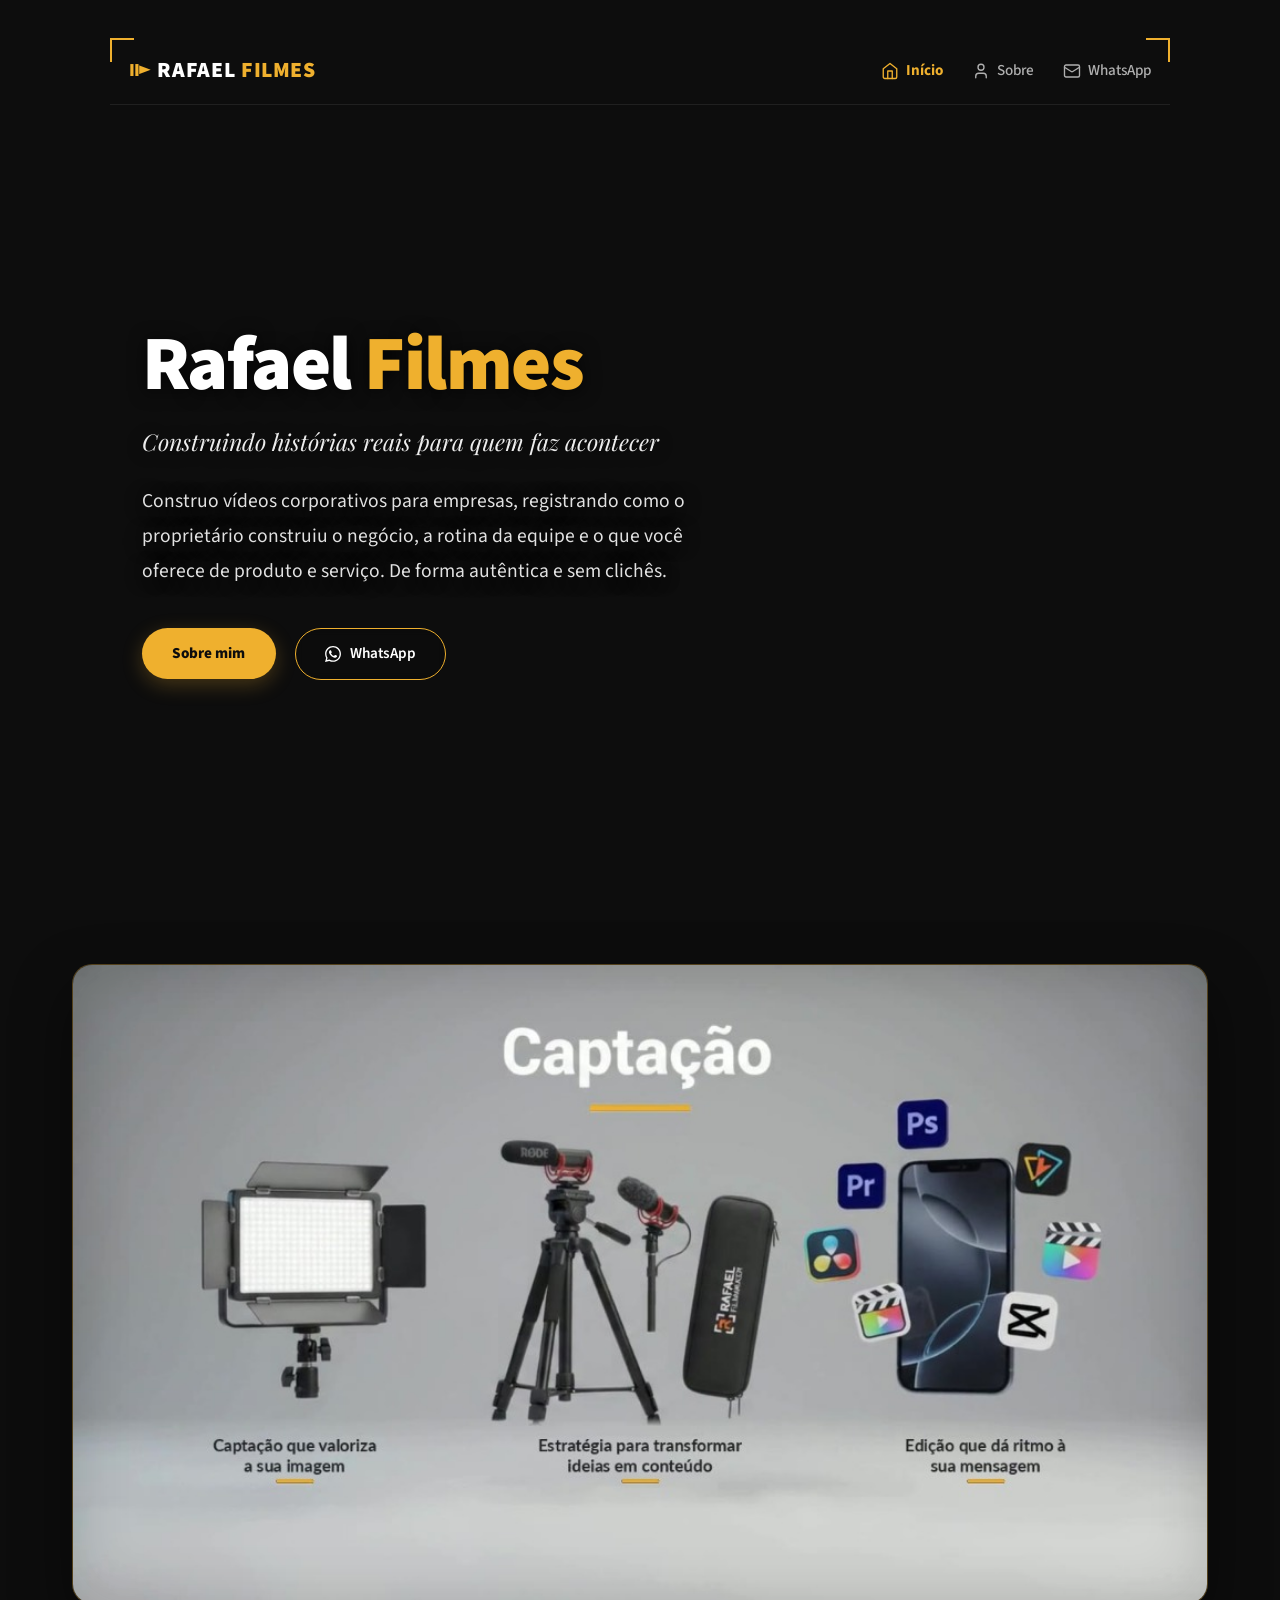
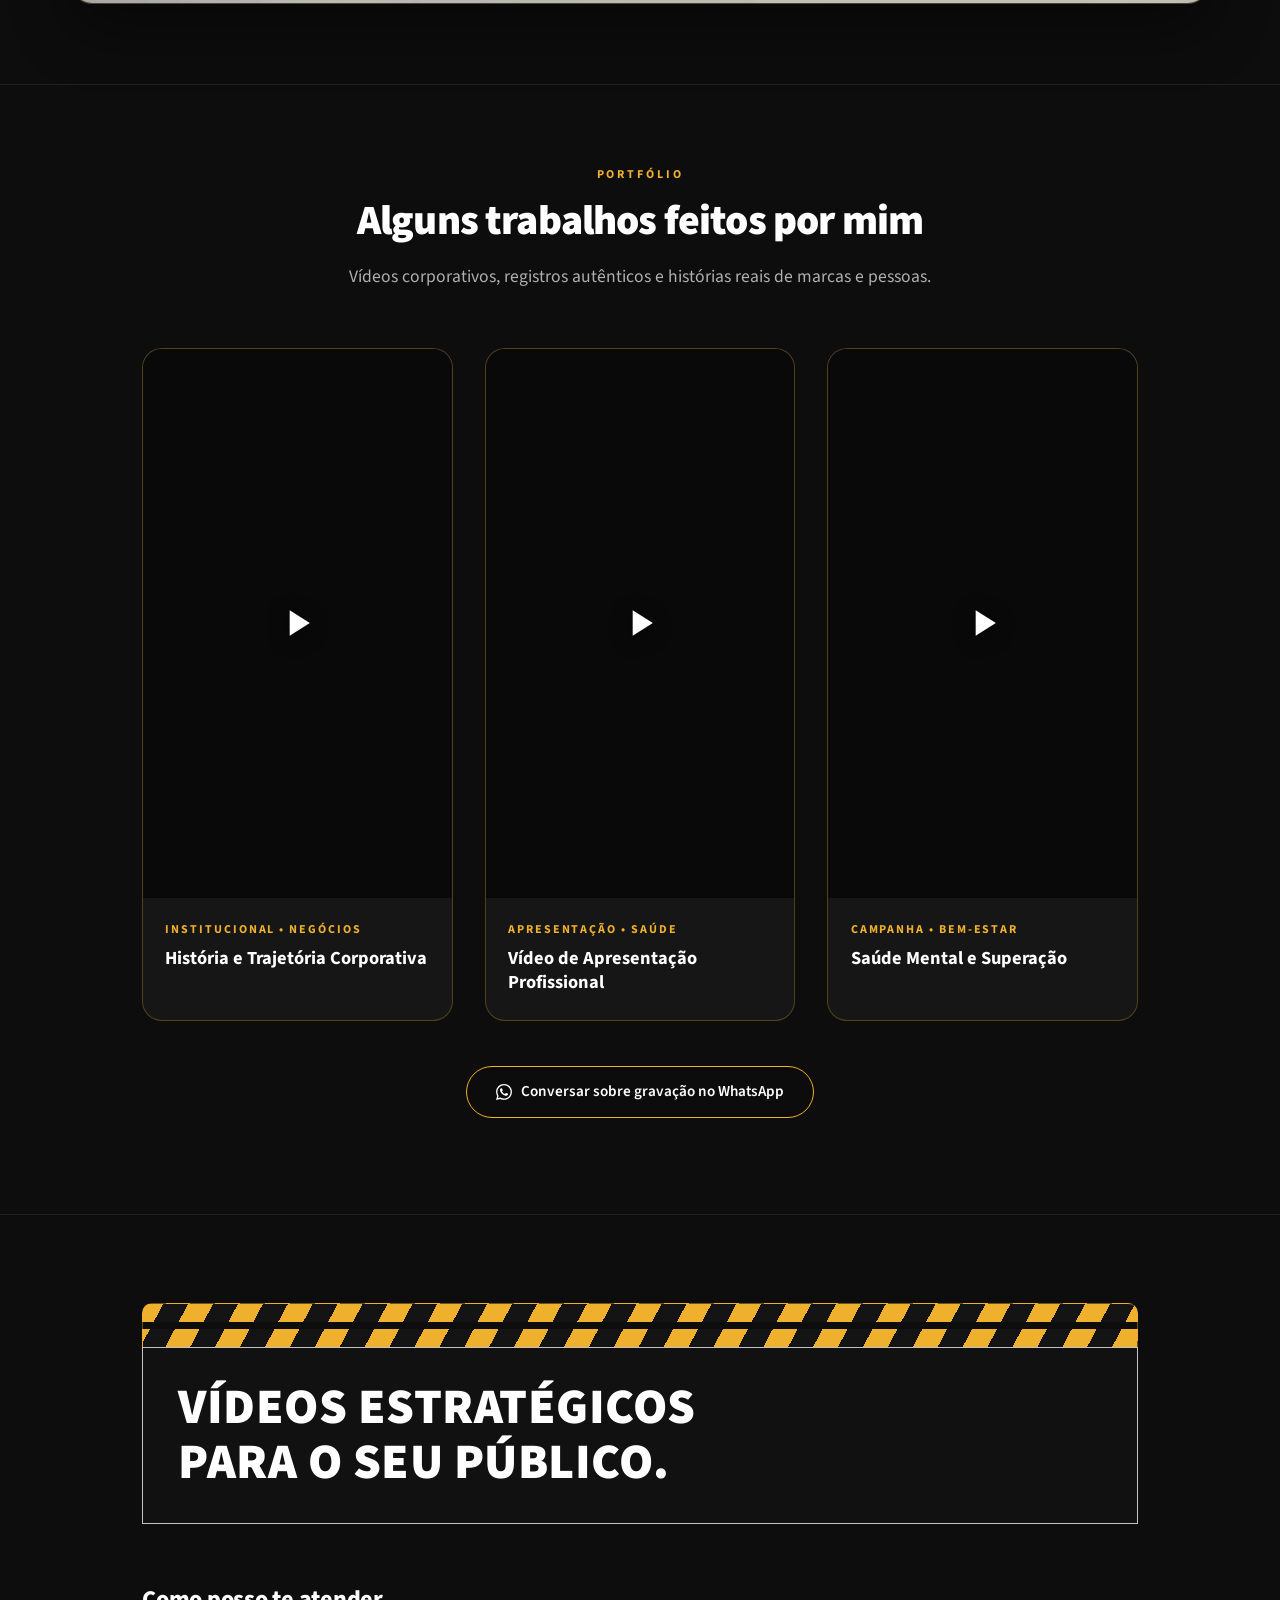
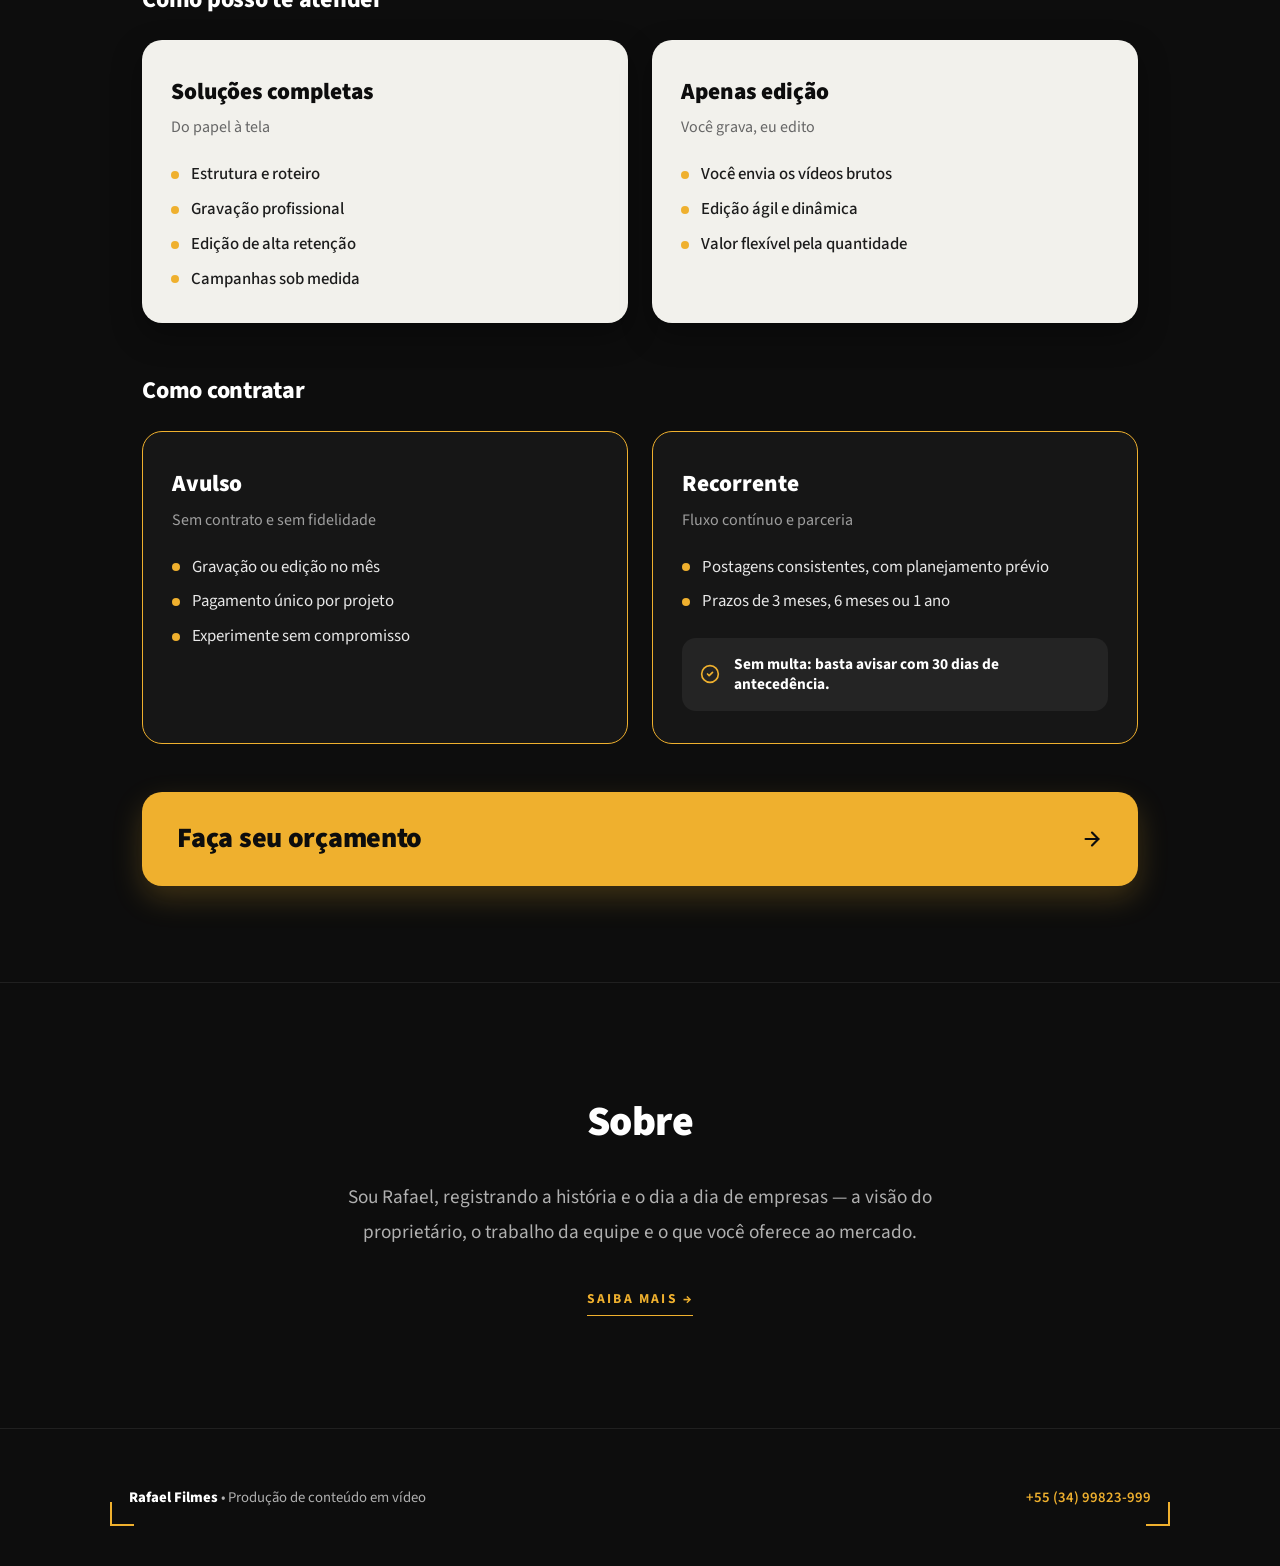
==== commit 5fe7f396: "refactor(hero+portfolio): remover hero com camera de scroll, colocar novo video no slot do meio do p" ====
--- a/index.html
+++ b/index.html
@@ -11,35 +11,14 @@
   <link rel="preconnect" href="https://fonts.gstatic.com" crossorigin>
   <link href="https://fonts.googleapis.com/css2?family=Playfair+Display:ital,wght@0,400;0,500;0,600;0,700;1,400;1,500;1,600&family=Source+Sans+3:ital,wght@0,300;0,400;0,500;0,600;0,700;0,900;1,300;1,400&display=swap" rel="stylesheet">
 
-  <link rel="stylesheet" href="css/style.css?v=9">
+  <link rel="stylesheet" href="css/style.css?v=10">
 </head>
 <body>
 
-  <!-- ==========================================================================
-       HERO + HEADER TRAVADOS NO SCROLL ENQUANTO O VÍDEO AVANÇA/VOLTA
-       ========================================================================== -->
-  <div class="hero-scroll-track" id="heroScrollTrack">
-    <div class="hero-sticky-stage" id="heroStickyStage">
-
-      <!-- Camada de Fundo da Hero: Vídeo Controlado pelo Scroll + Gradiente de Leitura -->
-      <div class="hero-bg-video-layer" aria-hidden="true">
-        <video
-          id="heroScrollVideo"
-          class="hero-scroll-video"
-          src="videos/video_camera_1080p_limpo_sem_marca.mp4?v=2"
-          muted
-          playsinline
-          webkit-playsinline
-          preload="auto"
-          disablePictureInPicture
-          disableRemotePlayback
-          tabindex="-1"></video>
-        <div class="hero-bg-gradient"></div>
-      </div>
-
-      <!-- ======================================================================
-           HEADER MINIMALISTA
-           ====================================================================== -->
+  <!-- ======================================================================
+       HEADER MINIMALISTA
+       ====================================================================== -->
+  <div class="hero-simple-stage">
       <header class="site-header">
         <div class="container header-row">
           <a href="index.html" class="logo">
@@ -191,7 +170,7 @@
           <article class="portfolio-card">
             <div class="portfolio-video-wrap">
               <video class="portfolio-video" disablePictureInPicture preload="auto" playsinline>
-                <source src="videos/video2.mp4#t=0.1" type="video/mp4">
+                <source src="videos/video3.mp4?v=2#t=0.1" type="video/mp4">
                 Seu navegador não suporta este formato de vídeo.
               </video>
             </div>
@@ -205,7 +184,7 @@
           <article class="portfolio-card">
             <div class="portfolio-video-wrap">
               <video class="portfolio-video" disablePictureInPicture preload="auto" playsinline>
-                <source src="videos/video3.mp4#t=0.1" type="video/mp4">
+                <source src="videos/video3.mp4?v=2#t=0.1" type="video/mp4">
                 Seu navegador não suporta este formato de vídeo.
               </video>
             </div>
@@ -350,7 +329,7 @@
     </div>
   </footer>
 
-  <script src="js/main.js?v=5"></script>
+  <script src="js/main.js?v=6"></script>
 
   <!-- Script: Menu Mobile + Player com suporte a arrastar/deslizar no carrossel -->
   <script>
@@ -372,107 +351,6 @@
       });
     }
 
-    // Vídeo da Hero controlado pelo Scroll (avança ao rolar p/ baixo, volta ao rolar p/ cima)
-    var heroVideo = document.getElementById('heroScrollVideo');
-    var heroTrack = document.getElementById('heroScrollTrack');
-    var heroStage = document.getElementById('heroStickyStage');
-
-    if (heroVideo && heroTrack && heroStage) {
-      heroVideo.muted = true;
-      heroVideo.controls = false;
-      heroVideo.pause();
-
-      var fps = 24;
-      var totalFrames = 85;
-      var pendingFrame = 0;
-      var renderedFrame = -1;
-      var heroRafId = null;
-
-      function computeHeroScrollProgress() {
-        var maxScroll = heroTrack.offsetHeight - heroStage.offsetHeight;
-        if (maxScroll <= 0) return 0;
-        var scrolled = window.scrollY - heroTrack.offsetTop;
-        return Math.max(0, Math.min(1, scrolled / maxScroll));
-      }
-
-      function applyPendingFrame() {
-        heroRafId = null;
-        if (heroVideo.readyState < 2) return;
-        if (pendingFrame === renderedFrame) return;
-        if (heroVideo.seeking) return;
-
-        renderedFrame = pendingFrame;
-        heroVideo.currentTime = (renderedFrame + 0.1) / fps;
-      }
-
-      function onHeroScroll() {
-        var progress = computeHeroScrollProgress();
-        var nextFrame = Math.round(progress * totalFrames);
-        if (nextFrame !== pendingFrame) {
-          pendingFrame = nextFrame;
-          if (!heroRafId && !heroVideo.seeking) {
-            heroRafId = requestAnimationFrame(applyPendingFrame);
-          }
-        }
-      }
-
-      // Assim que o decodificador terminar um frame, aplica o próximo imediatamente se o scroll avançou
-      heroVideo.addEventListener('seeked', function () {
-        if (pendingFrame !== renderedFrame && !heroRafId) {
-          heroRafId = requestAnimationFrame(applyPendingFrame);
-        }
-      });
-
-      function initHeroVideo() {
-        if (heroVideo.duration && !isNaN(heroVideo.duration)) {
-          totalFrames = Math.max(1, Math.floor(heroVideo.duration * fps) - 1);
-          var progress = computeHeroScrollProgress();
-          pendingFrame = Math.round(progress * totalFrames);
-          applyPendingFrame();
-        }
-      }
-
-      heroVideo.addEventListener('loadedmetadata', initHeroVideo);
-      heroVideo.addEventListener('loadeddata', initHeroVideo);
-      heroVideo.addEventListener('canplay', initHeroVideo);
-      if (heroVideo.readyState >= 1) {
-        initHeroVideo();
-      }
-
-      // Carrega o vídeo inteiro na memória RAM (Blob) quando aberto via HTTP/HTTPS para zero atraso de rede no scroll
-      if (window.location.protocol === 'http:' || window.location.protocol === 'https:') {
-        var videoSrc = heroVideo.getAttribute('src');
-        if (videoSrc) {
-          fetch(videoSrc)
-            .then(function (res) { return res.blob(); })
-            .then(function (blob) {
-              var blobUrl = URL.createObjectURL(blob);
-              heroVideo.src = blobUrl;
-              heroVideo.load();
-            })
-            .catch(function () {});
-        }
-      }
-
-      // Desbloqueia busca de frames em navegadores mobile (iOS/Android) no primeiro toque
-      var unlockedMobileVideo = false;
-      window.addEventListener('touchstart', function () {
-        if (!unlockedMobileVideo && heroVideo) {
-          unlockedMobileVideo = true;
-          var p = heroVideo.play();
-          if (p && typeof p.then === 'function') {
-            p.then(function () {
-              heroVideo.pause();
-              onHeroScroll();
-            }).catch(function () {});
-          }
-        }
-      }, { passive: true, once: true });
-
-      heroVideo.addEventListener('contextmenu', function (e) { e.preventDefault(); });
-      window.addEventListener('scroll', onHeroScroll, { passive: true });
-      window.addEventListener('resize', onHeroScroll, { passive: true });
-    }
 
     var portfolioGrid = document.querySelector('.portfolio-grid');
     var currentPlayingVideo = null;
--- a/css/style.css
+++ b/css/style.css
@@ -184,79 +184,33 @@
   transform: translateY(-7px) rotate(-45deg);
 }
 
+
+
+
+
+
+
+
+
+
+
+
+
+
+
+
 /* ==========================================================================
-   HERO PRINCIPAL (VÍDEO DE FUNDO TRAVADO NO SCROLL + GRADIENTE DE LEITURA)
+   HERO SIMPLES (SEM VÍDEO DE FUNDO — FUNDO ESCURO SÓLIDO)
    ========================================================================== */
-.hero-scroll-track {
+.hero-simple-stage {
   position: relative;
-  height: 185vh;
-}
-
-.hero-sticky-stage {
-  position: sticky;
-  top: 0;
-  height: 100vh;
-  height: 100dvh;
+  width: 100%;
+  background-color: var(--bg);
   display: flex;
   flex-direction: column;
-  background-color: var(--bg);
+  min-height: 100vh;
+  min-height: 100dvh;
   overflow: hidden;
-  z-index: 20;
-}
-
-.hero-bg-video-layer {
-  position: absolute;
-  inset: 0;
-  width: 100%;
-  height: 100%;
-  z-index: 0;
-  display: flex;
-  align-items: center;
-  justify-content: flex-end;
-  padding-right: 4vw;
-  padding-top: 3rem;
-  pointer-events: none;
-  overflow: hidden;
-  background-color: var(--bg);
-}
-
-.hero-scroll-video {
-  width: min(68vw, 820px);
-  height: min(72vh, 520px);
-  object-fit: contain;
-  object-position: center center;
-  display: block;
-  background-color: var(--bg);
-  pointer-events: none;
-  user-select: none;
-}
-
-.hero-scroll-video::-webkit-media-controls {
-  display: none !important;
-}
-
-.hero-bg-gradient {
-  position: absolute;
-  inset: 0;
-  background:
-    linear-gradient(
-      90deg,
-      rgba(13, 13, 13, 0.86) 0%,
-      rgba(13, 13, 13, 0.62) 45%,
-      rgba(13, 13, 13, 0.28) 100%
-    ),
-    linear-gradient(
-      180deg,
-      rgba(13, 13, 13, 0.55) 0%,
-      rgba(13, 13, 13, 0.2) 50%,
-      rgba(13, 13, 13, 0.85) 100%
-    );
-  pointer-events: none;
-}
-
-.hero-sticky-stage .site-header {
-  position: relative;
-  z-index: 3;
 }
 
 .hero-section-wrap {
@@ -1075,32 +1029,13 @@
     font-size: 1.25rem;
   }
 
-  /* Hero Mobile (Vídeo de fundo com gradiente de leitura e textos centralizados) */
-  .hero-scroll-track {
-    height: 175vh;
-  }
-
-  .hero-bg-video-layer {
-    justify-content: center;
-    padding-right: 0;
-    padding-top: 1.5rem;
-  }
-
-  .hero-scroll-video {
-    width: 94vw;
-    height: 50vh;
-    object-fit: contain;
-    object-position: center center;
-  }
-
-  .hero-bg-gradient {
-    background:
-      radial-gradient(
-        circle at center,
-        rgba(13, 13, 13, 0.58) 0%,
-        rgba(13, 13, 13, 0.86) 100%
-      );
-  }
+
+
+
+
+
+
+
 
   .hero-section-wrap {
     padding-top: 1.5rem;
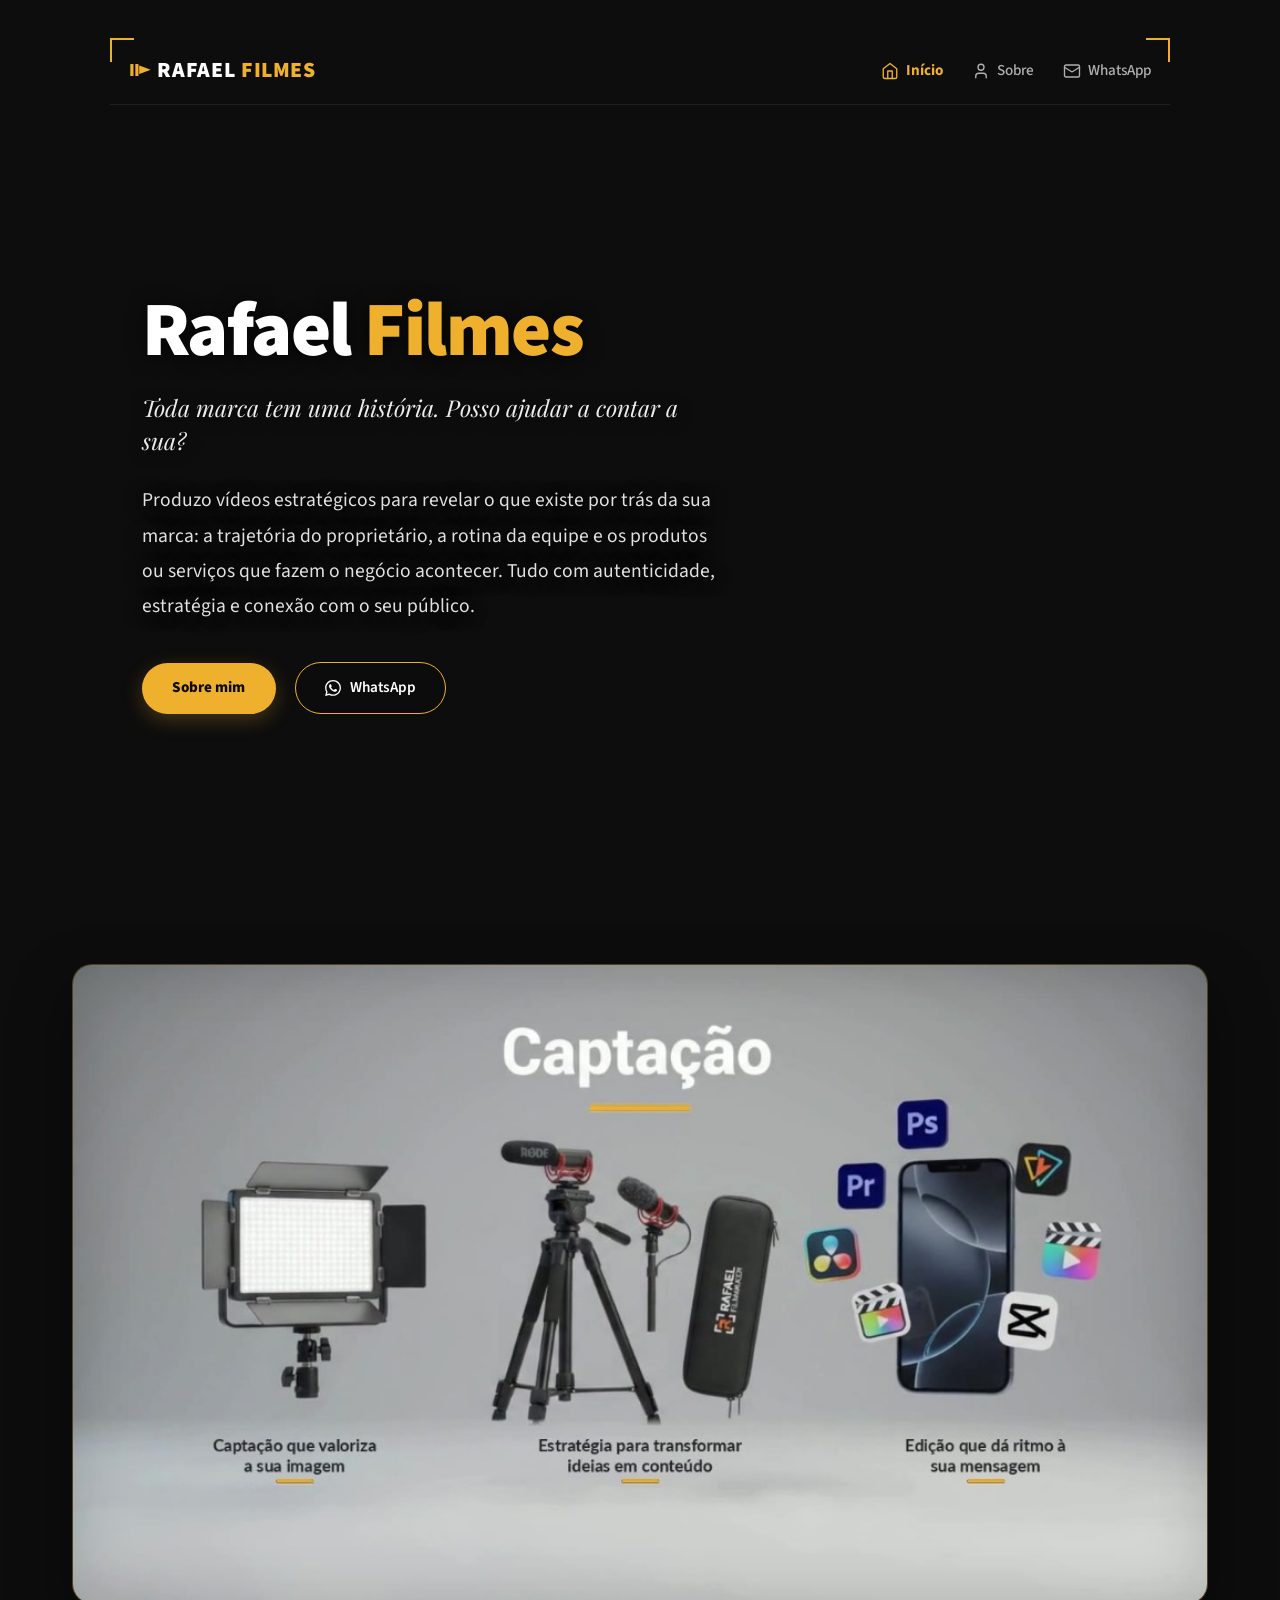
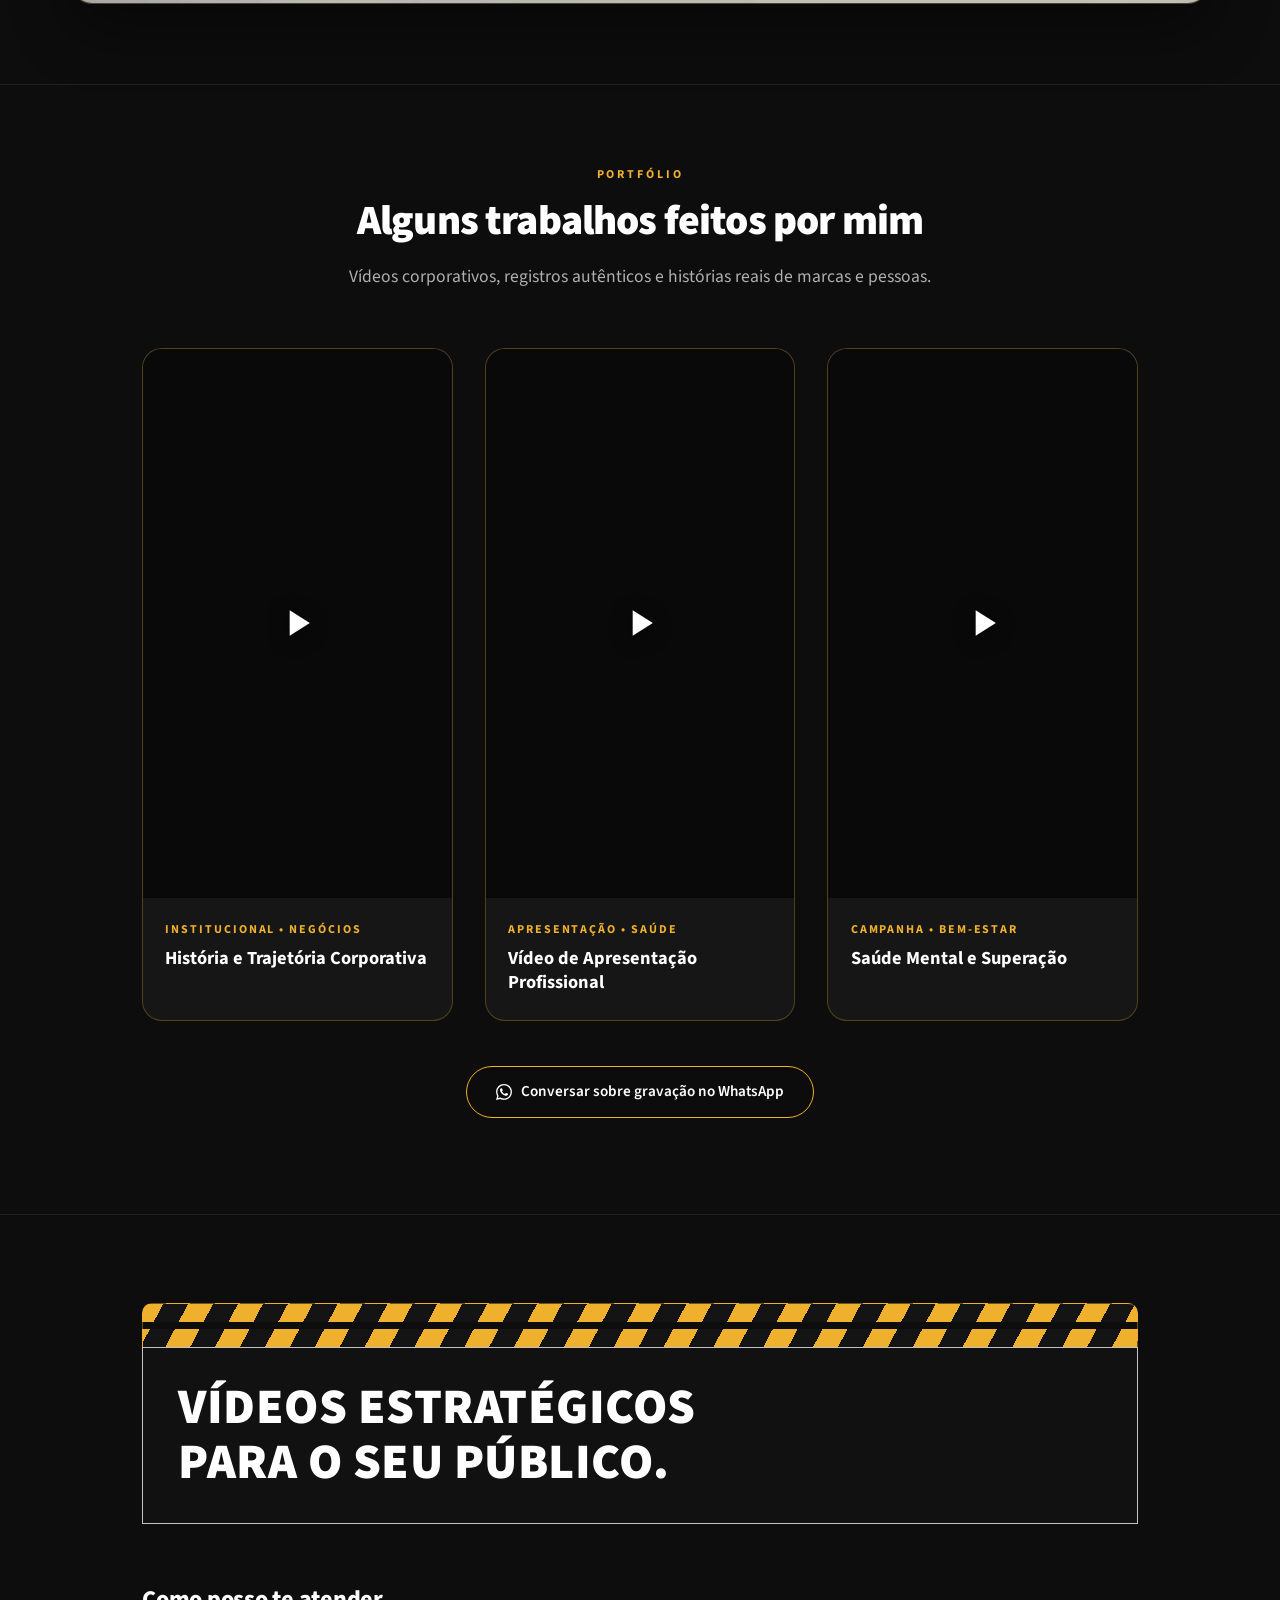
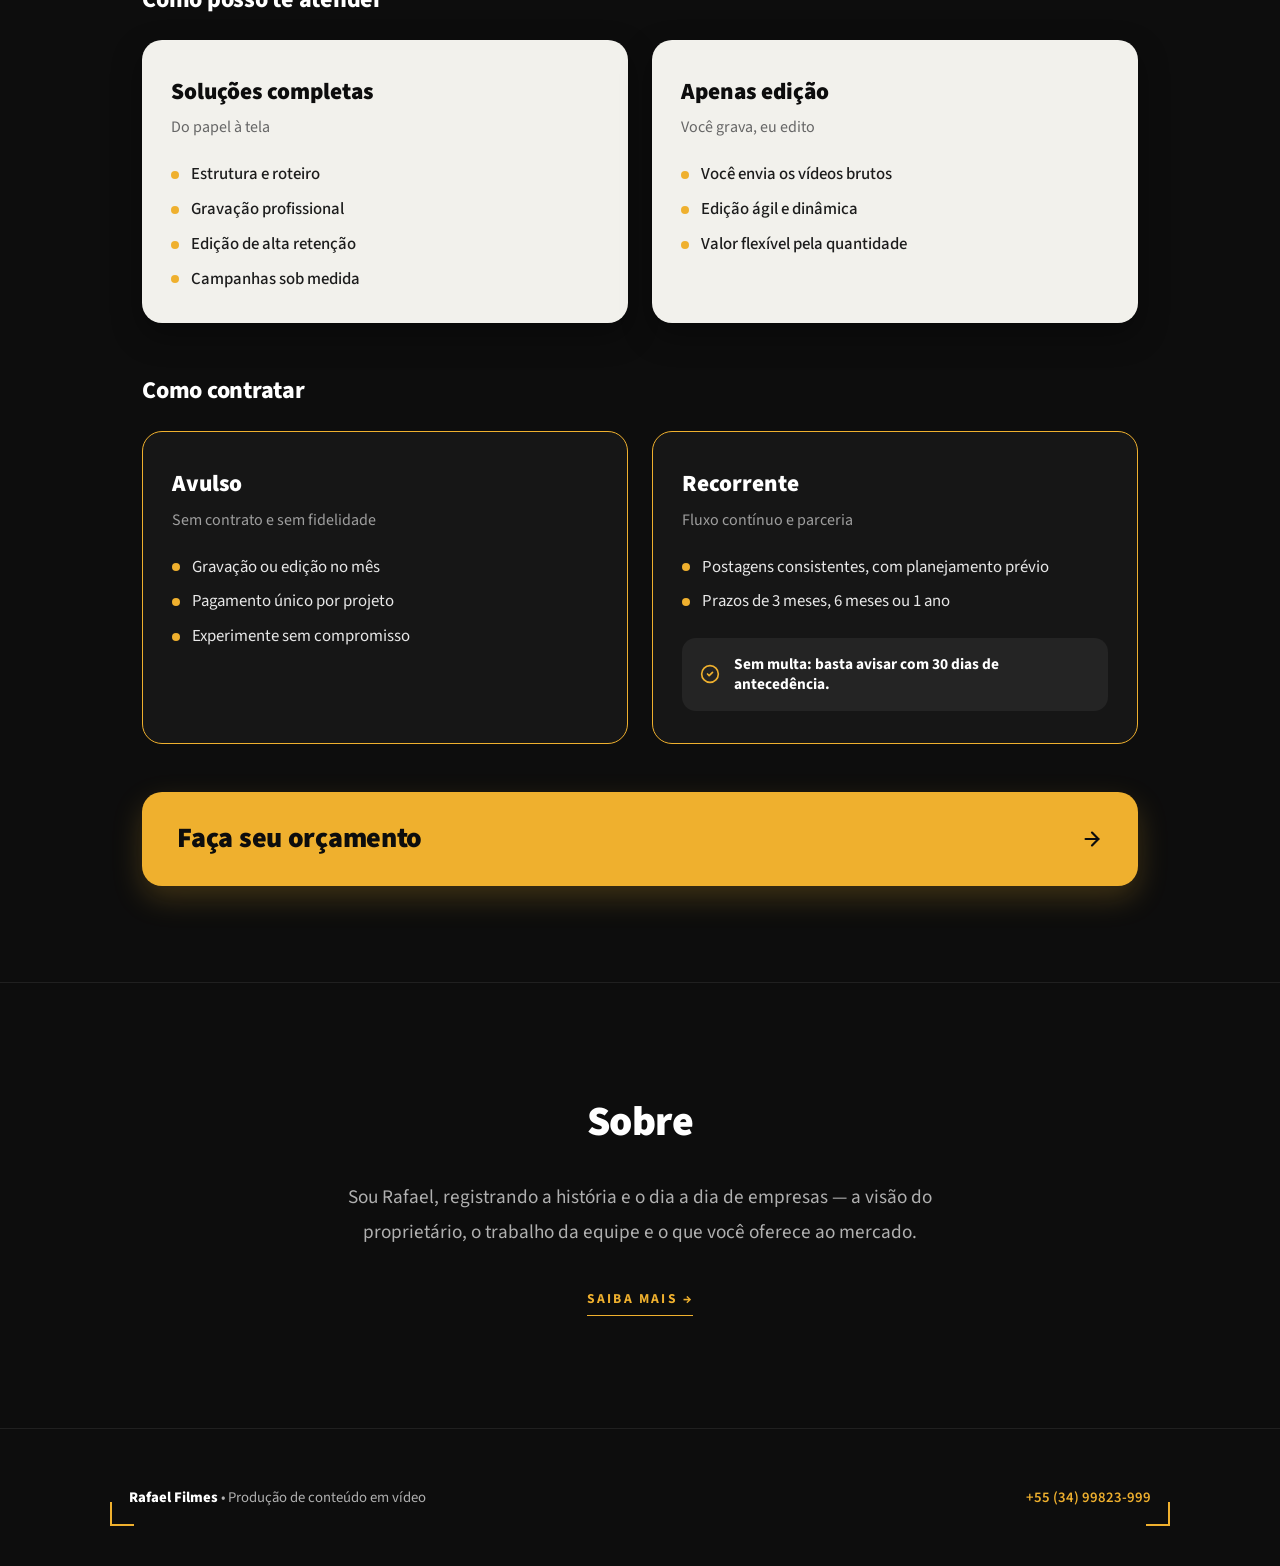
==== commit a77e4bb1: "feat(copy+sobre): atualizar textos da hero e secao sobre, atualizar fotos e ajustar layout sem foto " ====
--- a/index.html
+++ b/index.html
@@ -11,7 +11,7 @@
   <link rel="preconnect" href="https://fonts.gstatic.com" crossorigin>
   <link href="https://fonts.googleapis.com/css2?family=Playfair+Display:ital,wght@0,400;0,500;0,600;0,700;1,400;1,500;1,600&family=Source+Sans+3:ital,wght@0,300;0,400;0,500;0,600;0,700;0,900;1,300;1,400&display=swap" rel="stylesheet">
 
-  <link rel="stylesheet" href="css/style.css?v=10">
+  <link rel="stylesheet" href="css/style.css?v=11">
 </head>
 <body>
 
@@ -64,10 +64,10 @@
         <div class="hero-minimal">
           <div class="hero-text-col">
             <h1 class="hero-name">Rafael <span class="logo-accent">Filmes</span></h1>
-            <p class="hero-subtitle">Construindo histórias reais para quem faz acontecer</p>
+            <p class="hero-subtitle">Toda marca tem uma história. Posso ajudar a contar a sua?</p>
 
             <p class="hero-bio">
-            Construo vídeos corporativos para empresas, registrando como o proprietário construiu o negócio, a rotina da equipe e o que você oferece de produto e serviço. De forma autêntica e sem clichês.
+            Produzo vídeos estratégicos para revelar o que existe por trás da sua marca: a trajetória do proprietário, a rotina da equipe e os produtos ou serviços que fazem o negócio acontecer. Tudo com autenticidade, estratégia e conexão com o seu público.
             </p>
 
             <div class="hero-actions">
@@ -92,7 +92,6 @@
       </section>
 
     </div>
-  </div>
 
   <main>
 
@@ -170,7 +169,7 @@
           <article class="portfolio-card">
             <div class="portfolio-video-wrap">
               <video class="portfolio-video" disablePictureInPicture preload="auto" playsinline>
-                <source src="videos/video3.mp4?v=2#t=0.1" type="video/mp4">
+                <source src="videos/image7688.mp4#t=0.1" type="video/mp4">
                 Seu navegador não suporta este formato de vídeo.
               </video>
             </div>
@@ -184,7 +183,7 @@
           <article class="portfolio-card">
             <div class="portfolio-video-wrap">
               <video class="portfolio-video" disablePictureInPicture preload="auto" playsinline>
-                <source src="videos/video3.mp4?v=2#t=0.1" type="video/mp4">
+                <source src="videos/video3.mp4#t=0.1" type="video/mp4">
                 Seu navegador não suporta este formato de vídeo.
               </video>
             </div>
--- a/css/style.css
+++ b/css/style.css
@@ -818,6 +818,12 @@
 
 .story-block.reversed > * {
   direction: ltr;
+}
+
+.story-block.no-photo {
+  grid-template-columns: 1fr;
+  max-width: 820px;
+  margin-inline: auto;
 }
 
 .story-text {
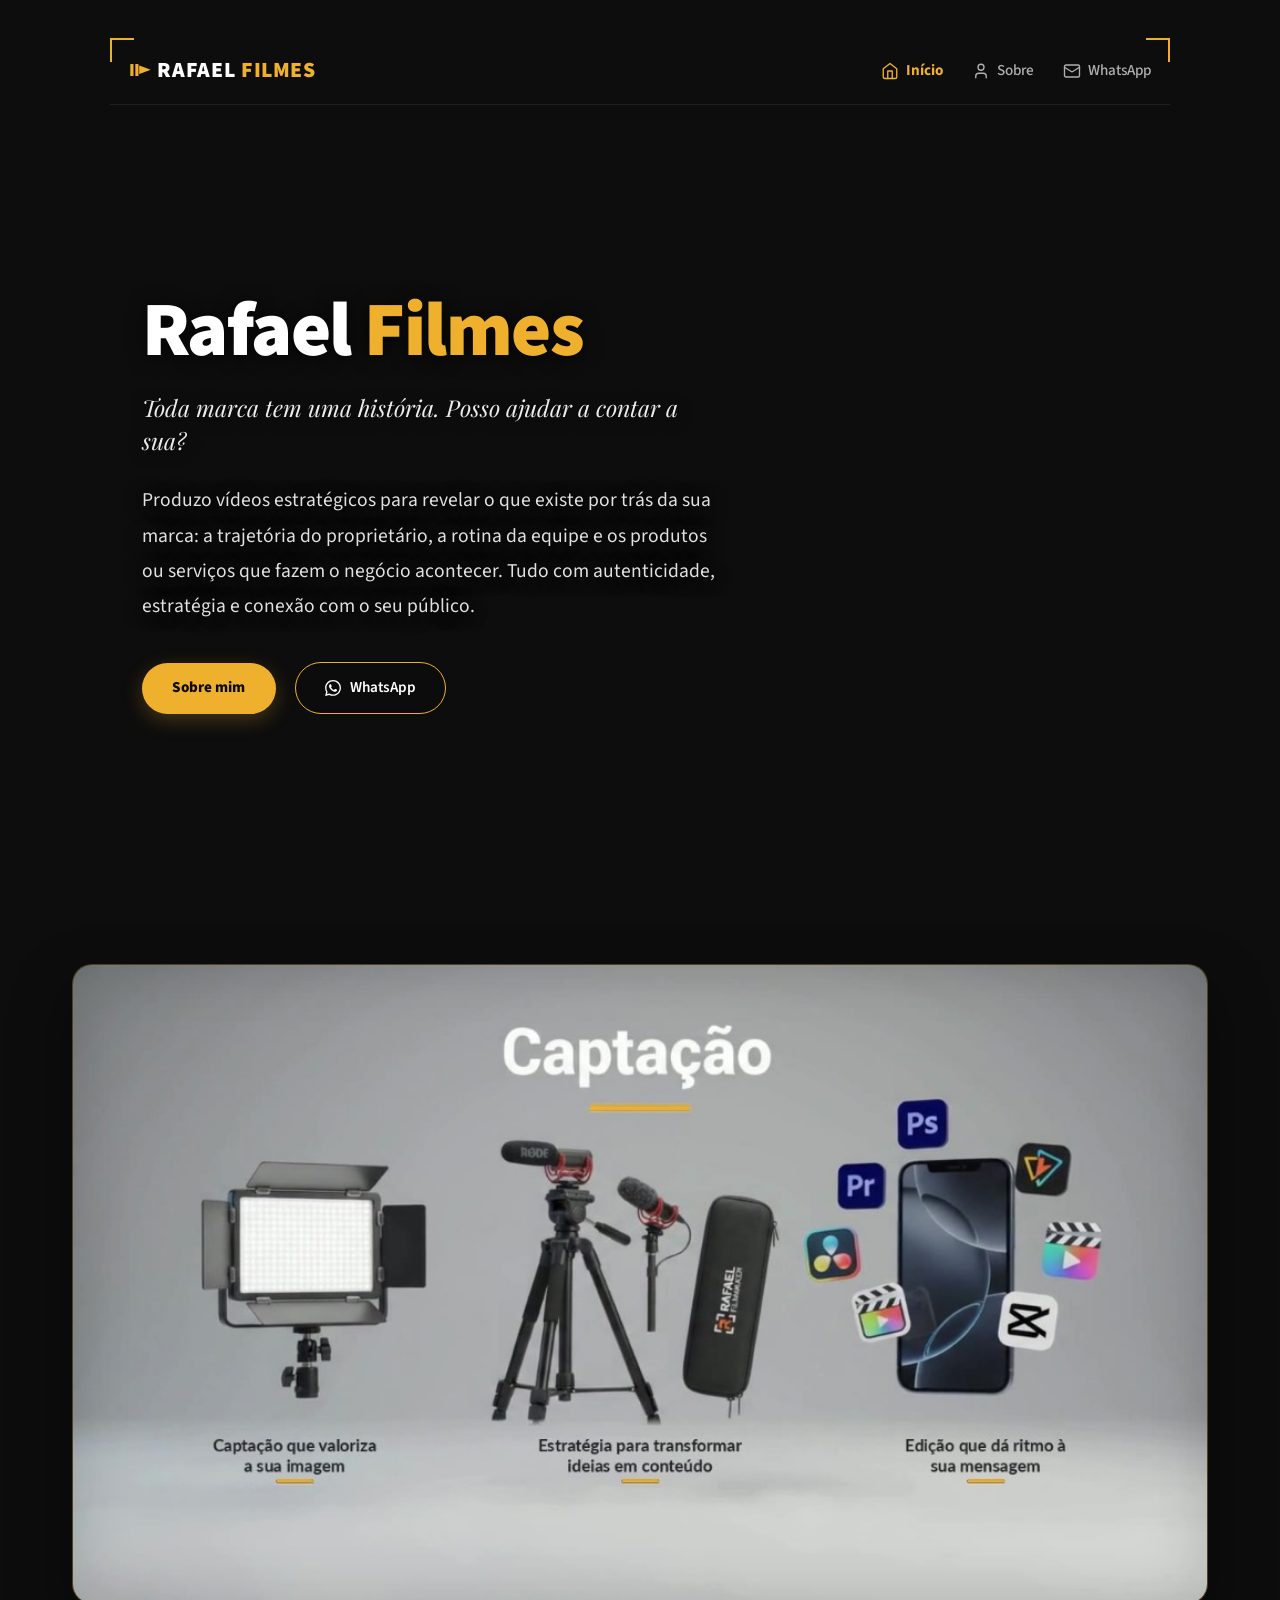
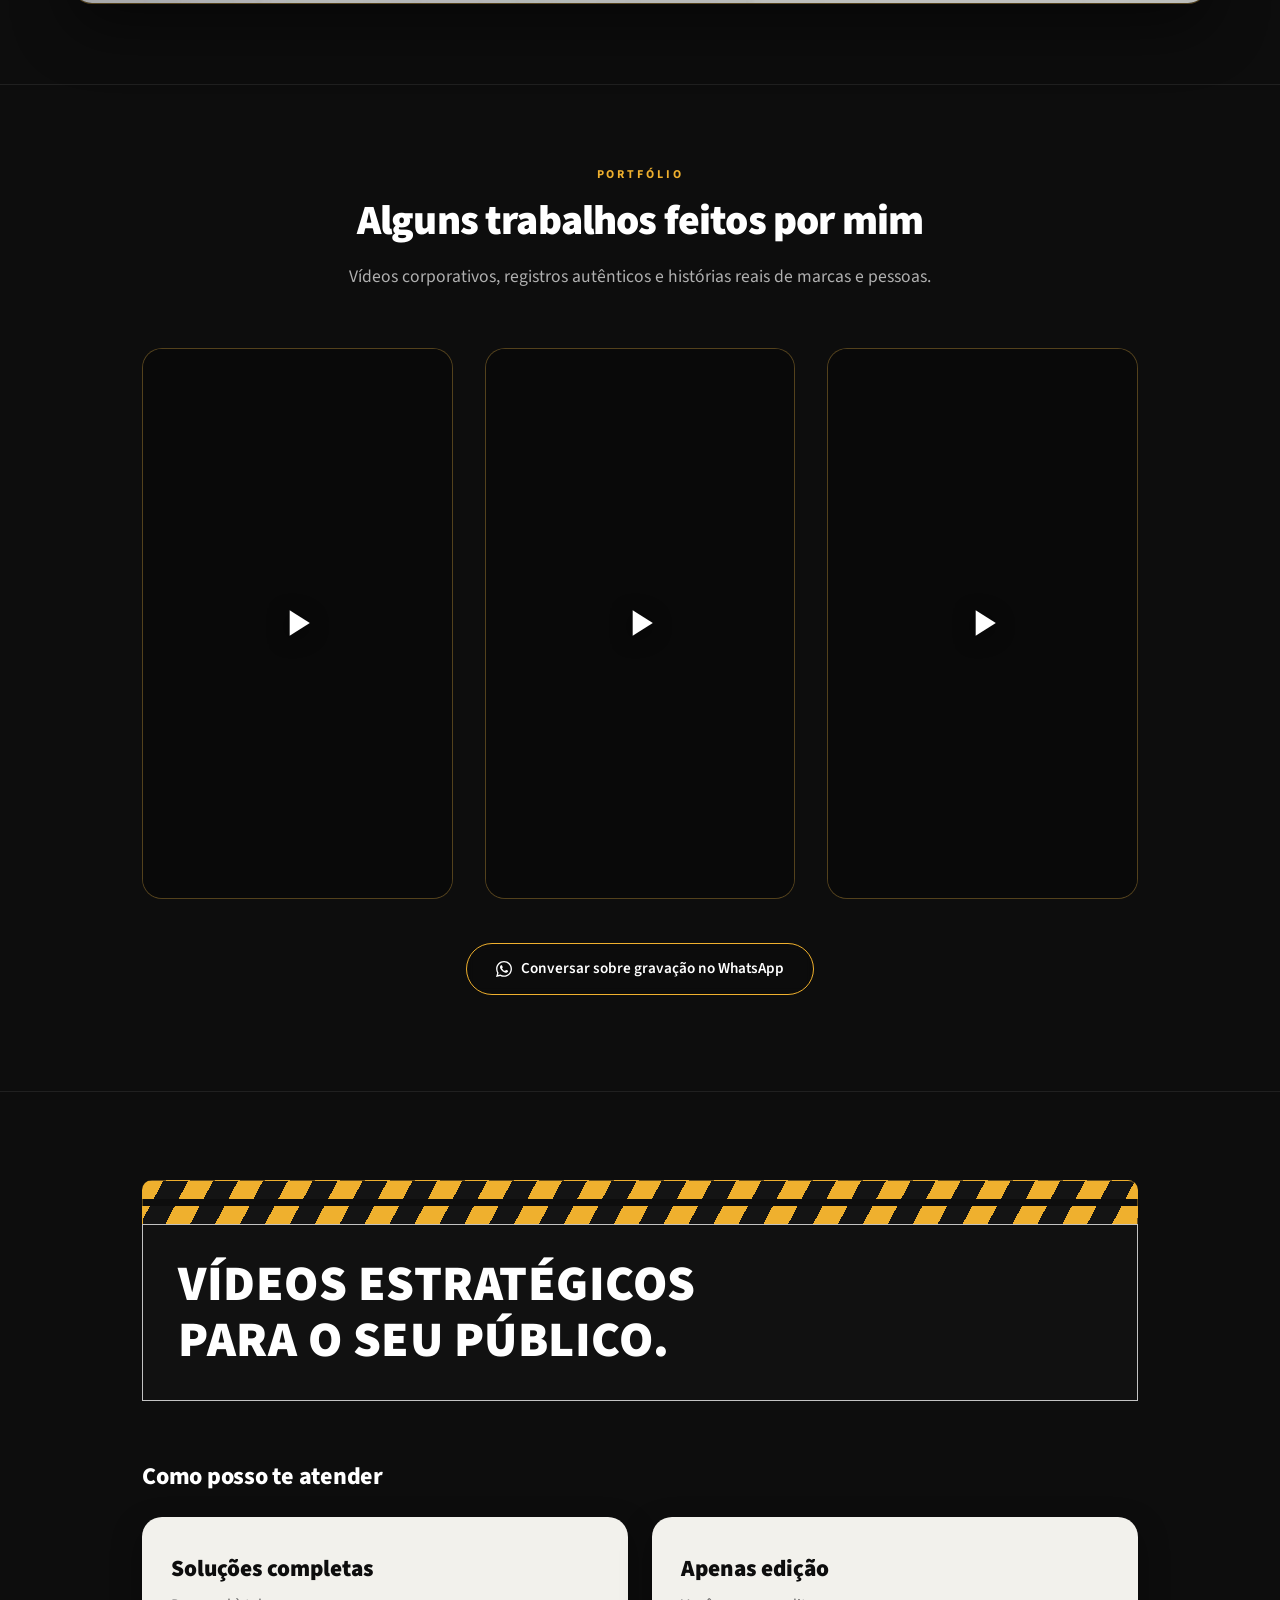
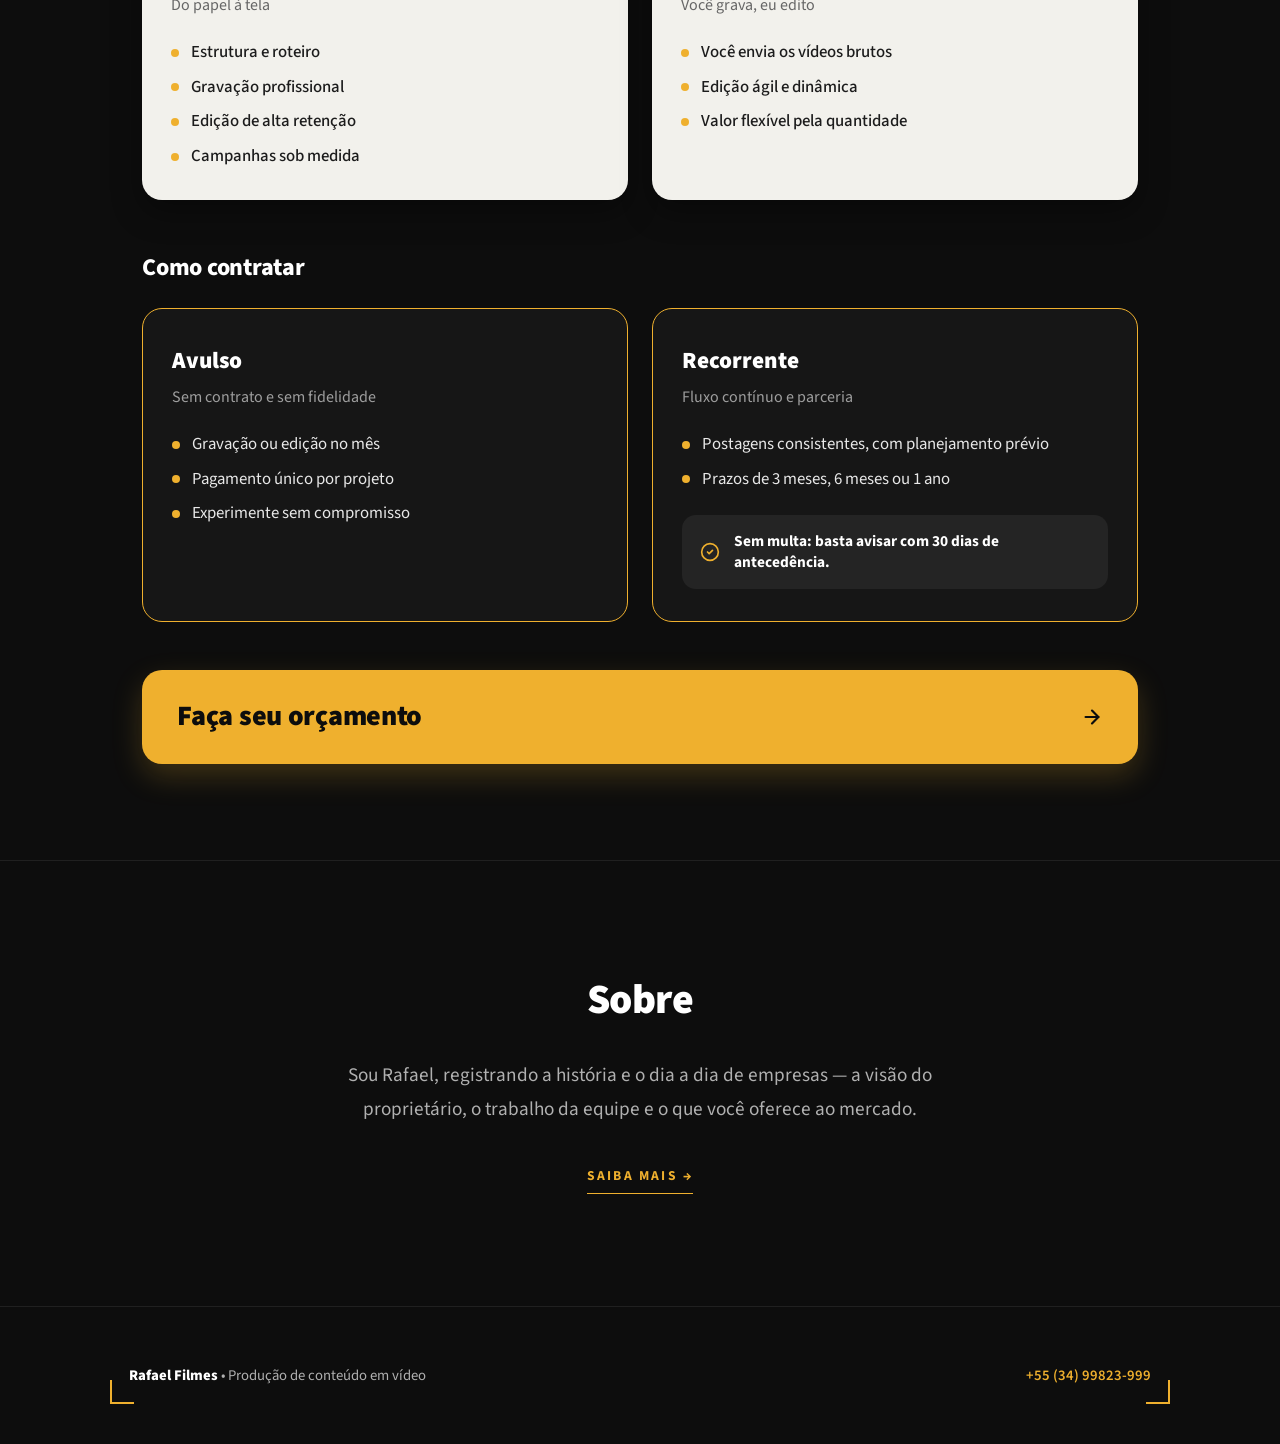
==== commit ecd90d43: "style(portfolio): remover descricoes e titulos abaixo dos videos do portfolio" ====
--- a/index.html
+++ b/index.html
@@ -155,13 +155,9 @@
           <article class="portfolio-card">
             <div class="portfolio-video-wrap">
               <video class="portfolio-video" disablePictureInPicture preload="auto" playsinline>
-                <source src="videos/video1.mp4#t=0.1" type="video/mp4">
+                <source src="videos/image8183.mp4#t=0.1" type="video/mp4">
                 Seu navegador não suporta este formato de vídeo.
               </video>
-            </div>
-            <div class="portfolio-card-info">
-              <span class="portfolio-card-category">Institucional &bull; Negócios</span>
-              <h3 class="portfolio-card-title">História e Trajetória Corporativa</h3>
             </div>
           </article>
 
@@ -173,23 +169,15 @@
                 Seu navegador não suporta este formato de vídeo.
               </video>
             </div>
-            <div class="portfolio-card-info">
-              <span class="portfolio-card-category">Apresentação &bull; Saúde</span>
-              <h3 class="portfolio-card-title">Vídeo de Apresentação Profissional</h3>
-            </div>
           </article>
 
           <!-- Vídeo 3 -->
           <article class="portfolio-card">
             <div class="portfolio-video-wrap">
               <video class="portfolio-video" disablePictureInPicture preload="auto" playsinline>
-                <source src="videos/video3.mp4#t=0.1" type="video/mp4">
+                <source src="videos/image8112.mp4#t=0.1" type="video/mp4">
                 Seu navegador não suporta este formato de vídeo.
               </video>
-            </div>
-            <div class="portfolio-card-info">
-              <span class="portfolio-card-category">Campanha &bull; Bem-estar</span>
-              <h3 class="portfolio-card-title">Saúde Mental e Superação</h3>
             </div>
           </article>
         </div>
@@ -375,7 +363,7 @@
     // 1. Pausa imediata ao rolar a página para cima ou para baixo (Vertical Scroll)
     window.addEventListener('scroll', function () {
       if (currentPlayingVideo && !currentPlayingVideo.paused) {
-        if (Math.abs(window.scrollY - playWindowScrollY) > 20) {
+        if (Math.abs(window.scrollY - playWindowScrollY) > 120) {
           pauseActiveVideo();
         }
       }
@@ -398,7 +386,7 @@
             entry.target.pause();
           }
         });
-      }, { threshold: 0.6 });
+      }, { threshold: 0.2 });
 
       document.querySelectorAll('.portfolio-video').forEach(function (v) {
         videoObserver.observe(v);
@@ -457,7 +445,7 @@
       // 6. Ao rolar o carrossel (Scroll com inércia / snap)
       portfolioGrid.addEventListener('scroll', function () {
         if (currentPlayingVideo && !currentPlayingVideo.paused) {
-          if (Math.abs(portfolioGrid.scrollLeft - playScrollLeft) > 20) {
+          if (Math.abs(portfolioGrid.scrollLeft - playScrollLeft) > 120) {
             pauseActiveVideo();
           }
         }
@@ -477,7 +465,10 @@
         // Se estava arrastando o carrossel, não ativa o play
         if (isDragging) return;
 
-        if (video.paused) {
+        if (video.paused || video.ended) {
+          if (video.ended || (video.duration && video.currentTime >= video.duration - 0.2)) {
+            video.currentTime = 0;
+          }
           // Pausa outros vídeos
           document.querySelectorAll('.portfolio-video').forEach(function (v) {
             if (v !== video) v.pause();
@@ -505,6 +496,7 @@
       });
 
       video.addEventListener('ended', function () {
+        video.currentTime = 0;
         wrap.classList.remove('is-playing');
         if (currentPlayingVideo === video) {
           currentPlayingVideo = null;
